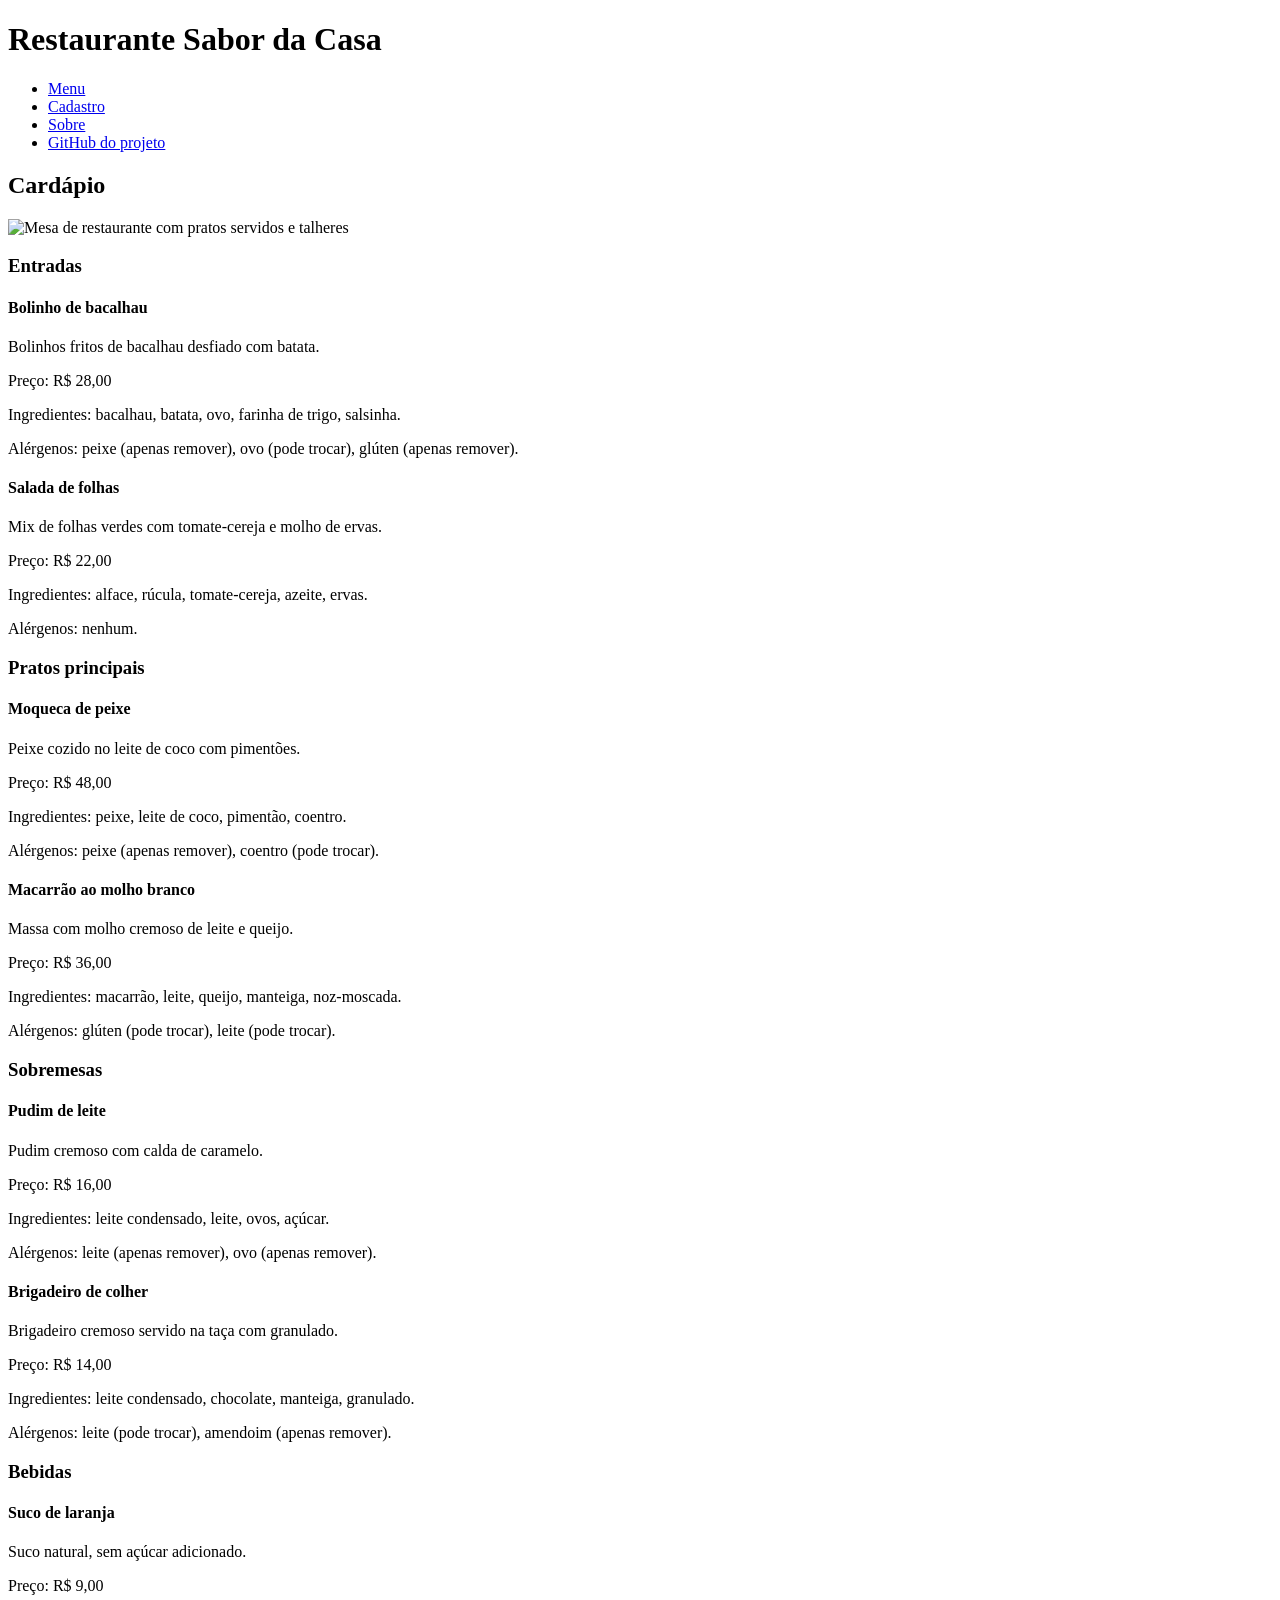
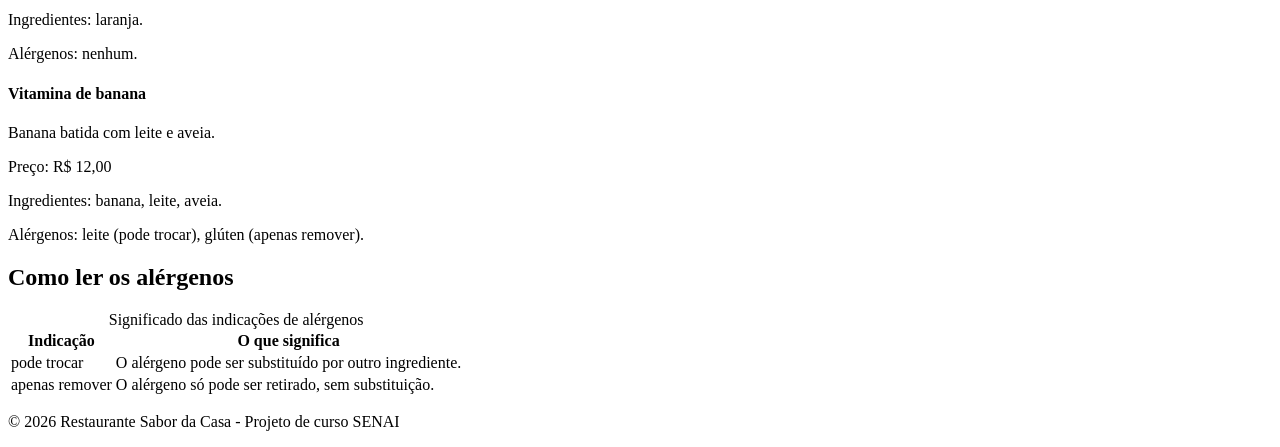
==== template/index.html @ 12660d06 "Estruturação do index" ====
<!DOCTYPE html>
<!-- lang="pt-BR": avisa ao navegador e aos leitores de tela que a página é em português do Brasil -->
<html lang="pt-BR">
<head>
  <!-- charset UTF-8: faz acentos e "ç" aparecerem corretamente -->
  <meta charset="UTF-8">
  <!-- viewport: prepara a página para o celular (o CSS virá depois) -->
  <meta name="viewport" content="width=device-width, initial-scale=1.0">
  <title>Menu - Restaurante Sabor da Casa</title>
</head>
<body>

  <!-- CABEÇALHO: título principal (h1 único) + navegação -->
  <header>
    <h1>Restaurante Sabor da Casa</h1>

    <!-- NAVEGAÇÃO: igual nas 3 páginas -->
    <nav>
      <ul>
        <!-- aria-current="page" marca a página onde o usuário está -->
        <li><a href="index.html" aria-current="page">Menu</a></li>
        <li><a href="cadastro.html">Cadastro</a></li>
        <li><a href="sobre.html">Sobre</a></li>
        <!-- Link externo: abre em nova aba, com proteção (rel) -->
        <li>
          <a href="https://github.com/USUARIO/REPOSITORIO" target="_blank" rel="noopener noreferrer">GitHub do projeto</a>
        </li>
      </ul>
    </nav>
  </header>

  <main>

    <!-- SECTION 1: o cardápio -->
    <section>
      <h2>Cardápio</h2>
      <img src="img/restaurante.jpg" alt="Mesa de restaurante com pratos servidos e talheres">

      <!-- ENTRADAS -->
      <h3>Entradas</h3>

      <article>
        <h4>Bolinho de bacalhau</h4>
        <p>Bolinhos fritos de bacalhau desfiado com batata.</p>
        <p>Preço: R$ 28,00</p>
        <p>Ingredientes: bacalhau, batata, ovo, farinha de trigo, salsinha.</p>
        <p>Alérgenos: peixe (apenas remover), ovo (pode trocar), glúten (apenas remover).</p>
      </article>

      <article>
        <h4>Salada de folhas</h4>
        <p>Mix de folhas verdes com tomate-cereja e molho de ervas.</p>
        <p>Preço: R$ 22,00</p>
        <p>Ingredientes: alface, rúcula, tomate-cereja, azeite, ervas.</p>
        <p>Alérgenos: nenhum.</p>
      </article>

      <!-- PRATOS PRINCIPAIS -->
      <h3>Pratos principais</h3>

      <article>
        <h4>Moqueca de peixe</h4>
        <p>Peixe cozido no leite de coco com pimentões.</p>
        <p>Preço: R$ 48,00</p>
        <p>Ingredientes: peixe, leite de coco, pimentão, coentro.</p>
        <p>Alérgenos: peixe (apenas remover), coentro (pode trocar).</p>
      </article>

      <article>
        <h4>Macarrão ao molho branco</h4>
        <p>Massa com molho cremoso de leite e queijo.</p>
        <p>Preço: R$ 36,00</p>
        <p>Ingredientes: macarrão, leite, queijo, manteiga, noz-moscada.</p>
        <p>Alérgenos: glúten (pode trocar), leite (pode trocar).</p>
      </article>

      <!-- SOBREMESAS -->
      <h3>Sobremesas</h3>

      <article>
        <h4>Pudim de leite</h4>
        <p>Pudim cremoso com calda de caramelo.</p>
        <p>Preço: R$ 16,00</p>
        <p>Ingredientes: leite condensado, leite, ovos, açúcar.</p>
        <p>Alérgenos: leite (apenas remover), ovo (apenas remover).</p>
      </article>

      <article>
        <h4>Brigadeiro de colher</h4>
        <p>Brigadeiro cremoso servido na taça com granulado.</p>
        <p>Preço: R$ 14,00</p>
        <p>Ingredientes: leite condensado, chocolate, manteiga, granulado.</p>
        <p>Alérgenos: leite (pode trocar), amendoim (apenas remover).</p>
      </article>

      <!-- BEBIDAS -->
      <h3>Bebidas</h3>

      <article>
        <h4>Suco de laranja</h4>
        <p>Suco natural, sem açúcar adicionado.</p>
        <p>Preço: R$ 9,00</p>
        <p>Ingredientes: laranja.</p>
        <p>Alérgenos: nenhum.</p>
      </article>

      <article>
        <h4>Vitamina de banana</h4>
        <p>Banana batida com leite e aveia.</p>
        <p>Preço: R$ 12,00</p>
        <p>Ingredientes: banana, leite, aveia.</p>
        <p>Alérgenos: leite (pode trocar), glúten (apenas remover).</p>
      </article>
    </section>

    <!-- SECTION 2: legenda, para entender as indicações de alérgenos -->
    <section>
      <h2>Como ler os alérgenos</h2>
      <table>
        <caption>Significado das indicações de alérgenos</caption>
        <thead>
          <tr>
            <th scope="col">Indicação</th>
            <th scope="col">O que significa</th>
          </tr>
        </thead>
        <tbody>
          <tr>
            <td>pode trocar</td>
            <td>O alérgeno pode ser substituído por outro ingrediente.</td>
          </tr>
          <tr>
            <td>apenas remover</td>
            <td>O alérgeno só pode ser retirado, sem substituição.</td>
          </tr>
        </tbody>
      </table>
    </section>

  </main>

  <!-- RODAPÉ -->
  <footer>
    <p>&copy; 2026 Restaurante Sabor da Casa - Projeto de curso SENAI</p>
  </footer>

</body>
</html>
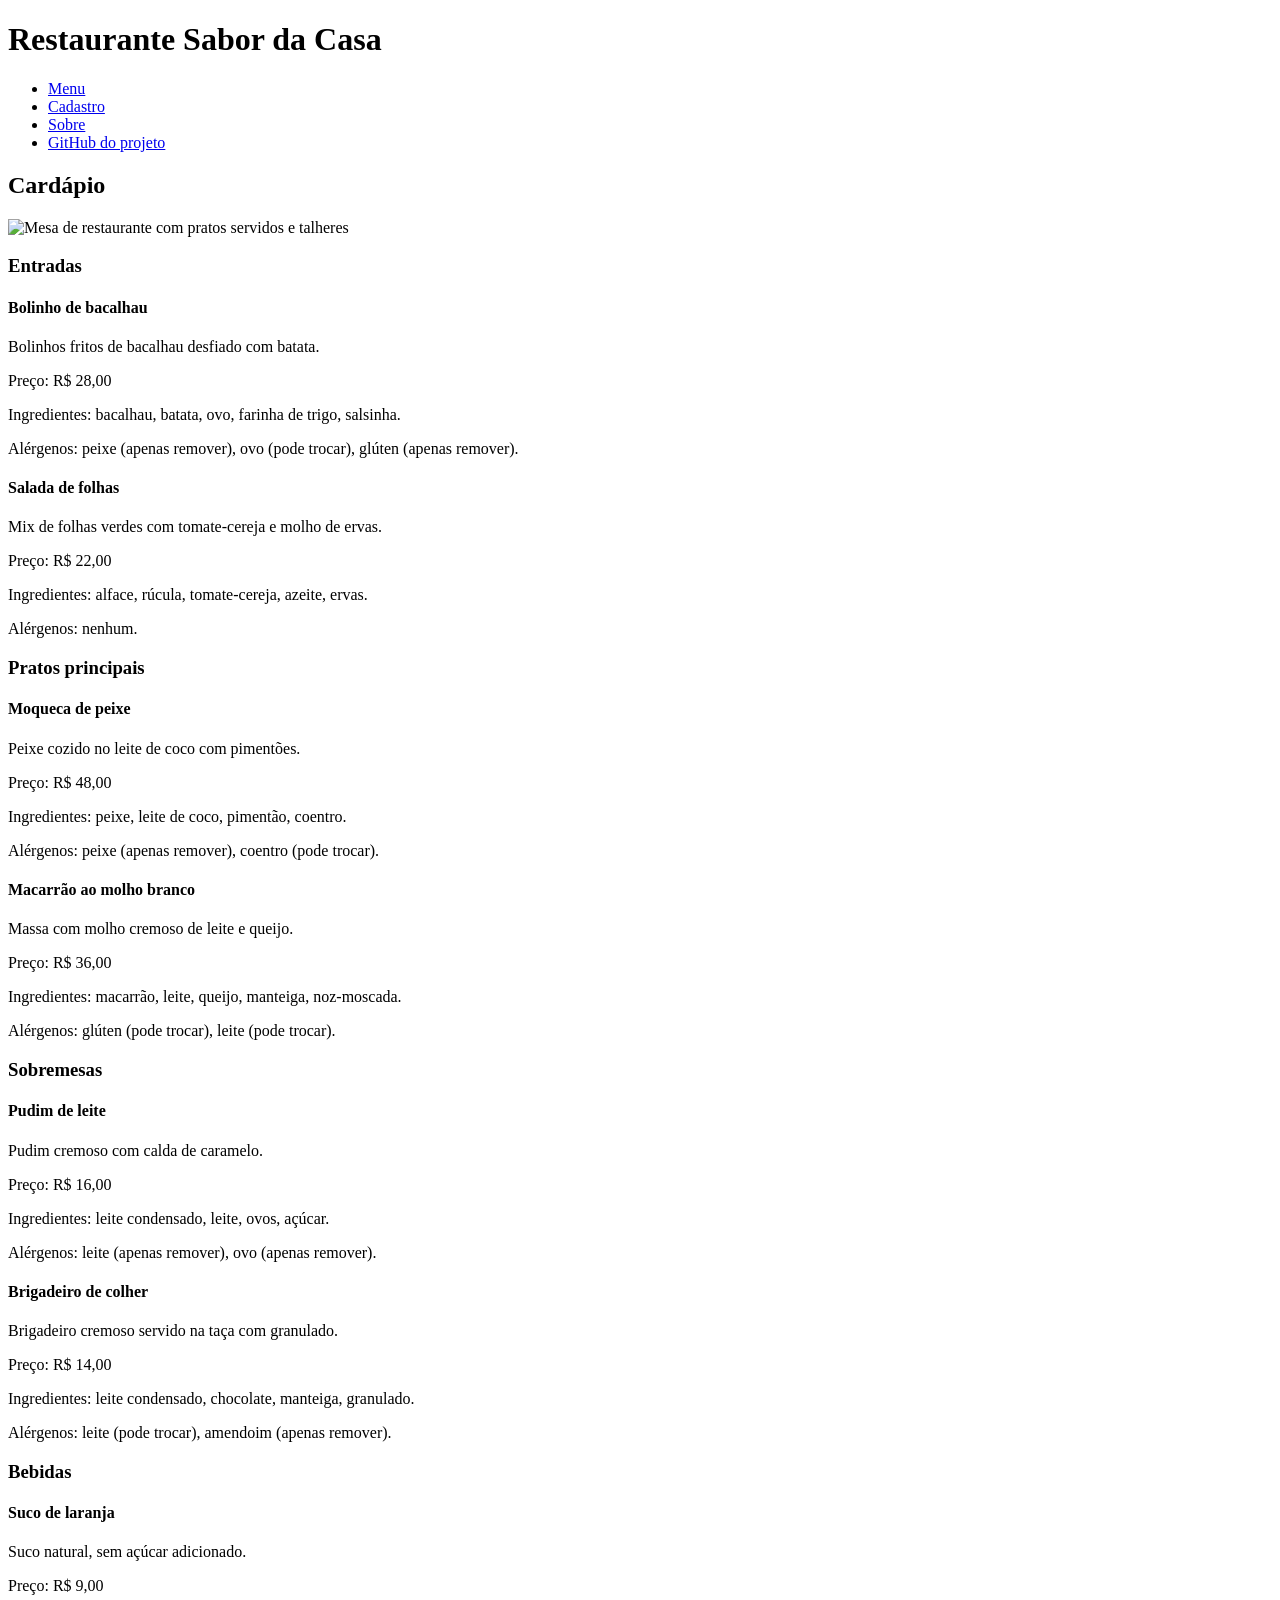
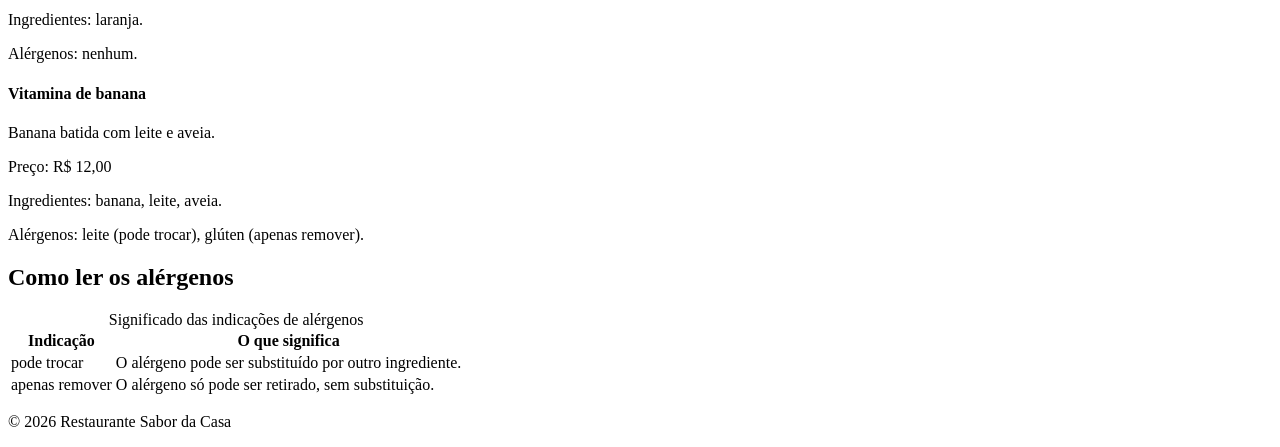
==== commit acffee3e: "ajuste no footer do index" ====
--- a/template/index.html
+++ b/template/index.html
@@ -141,7 +141,7 @@
 
   <!-- RODAPÉ -->
   <footer>
-    <p>&copy; 2026 Restaurante Sabor da Casa - Projeto de curso SENAI</p>
+    <p>&copy; 2026 Restaurante Sabor da Casa</p>
   </footer>
 
 </body>
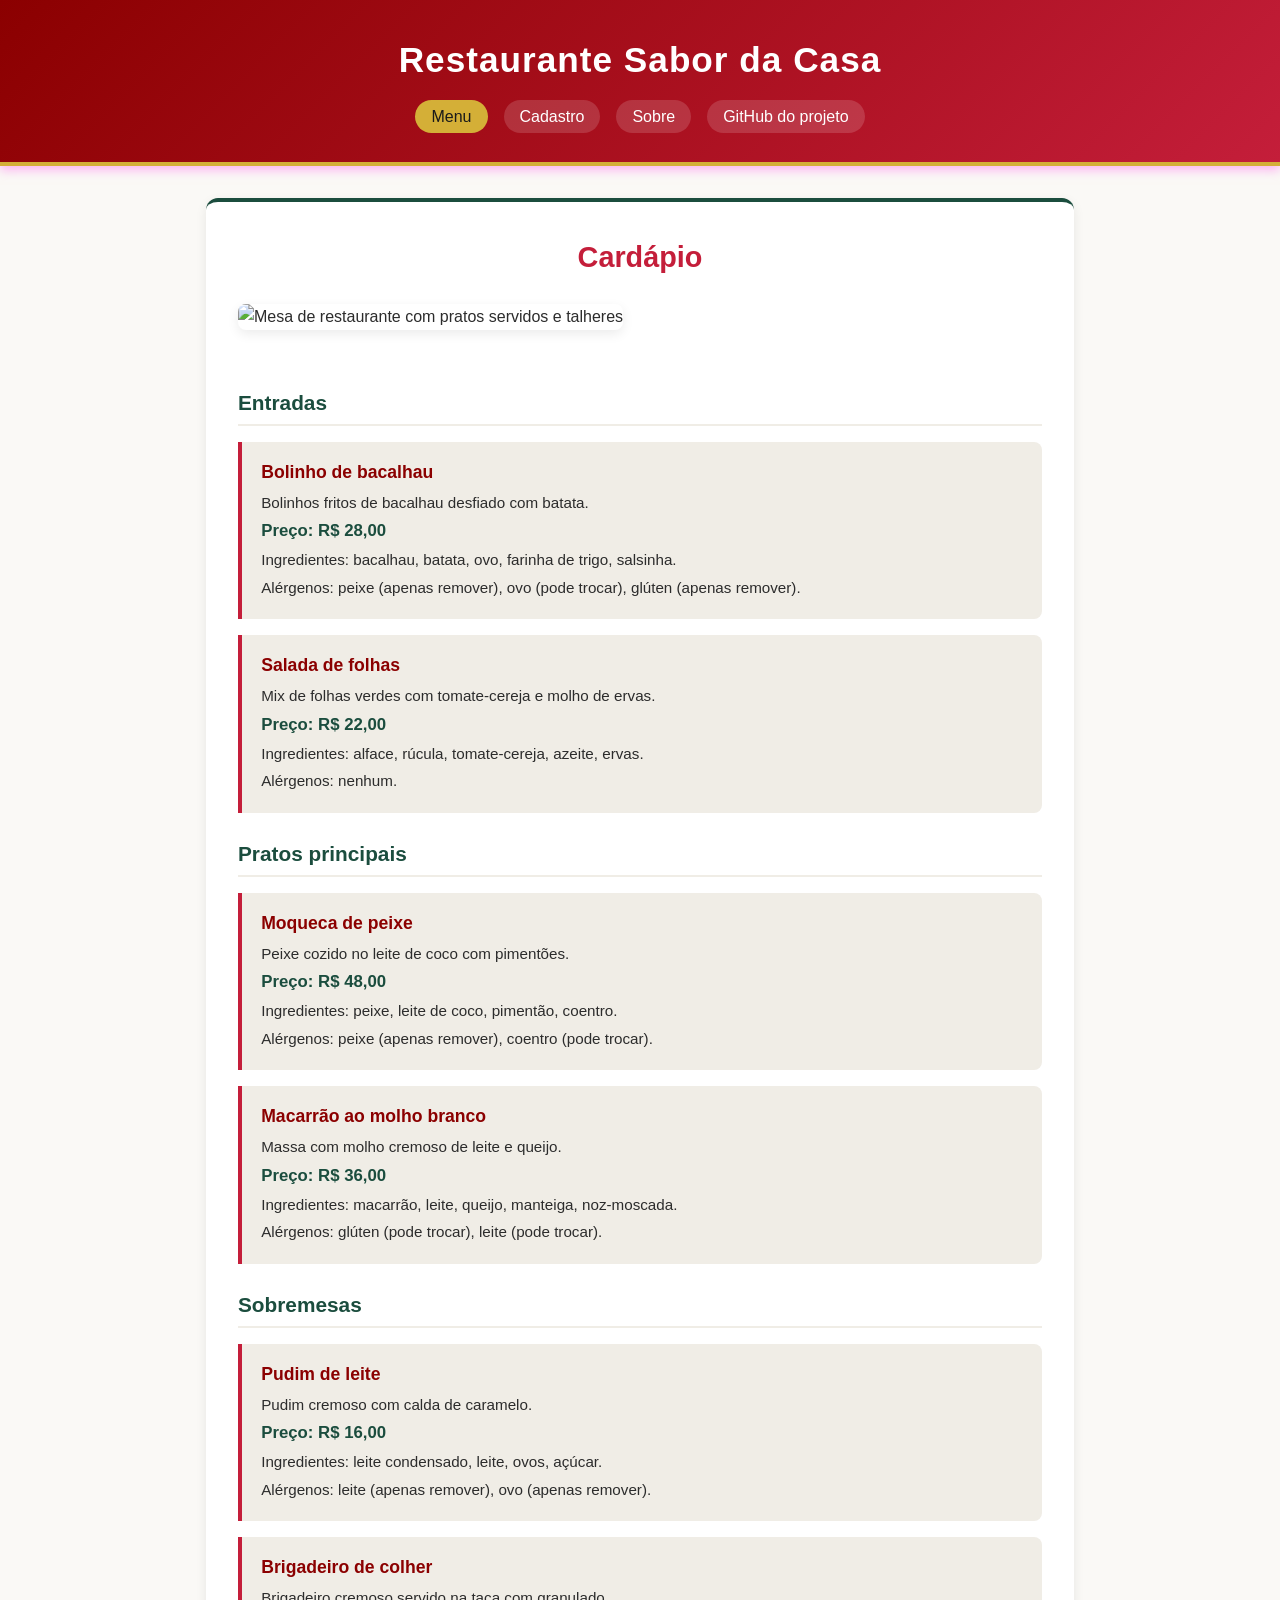
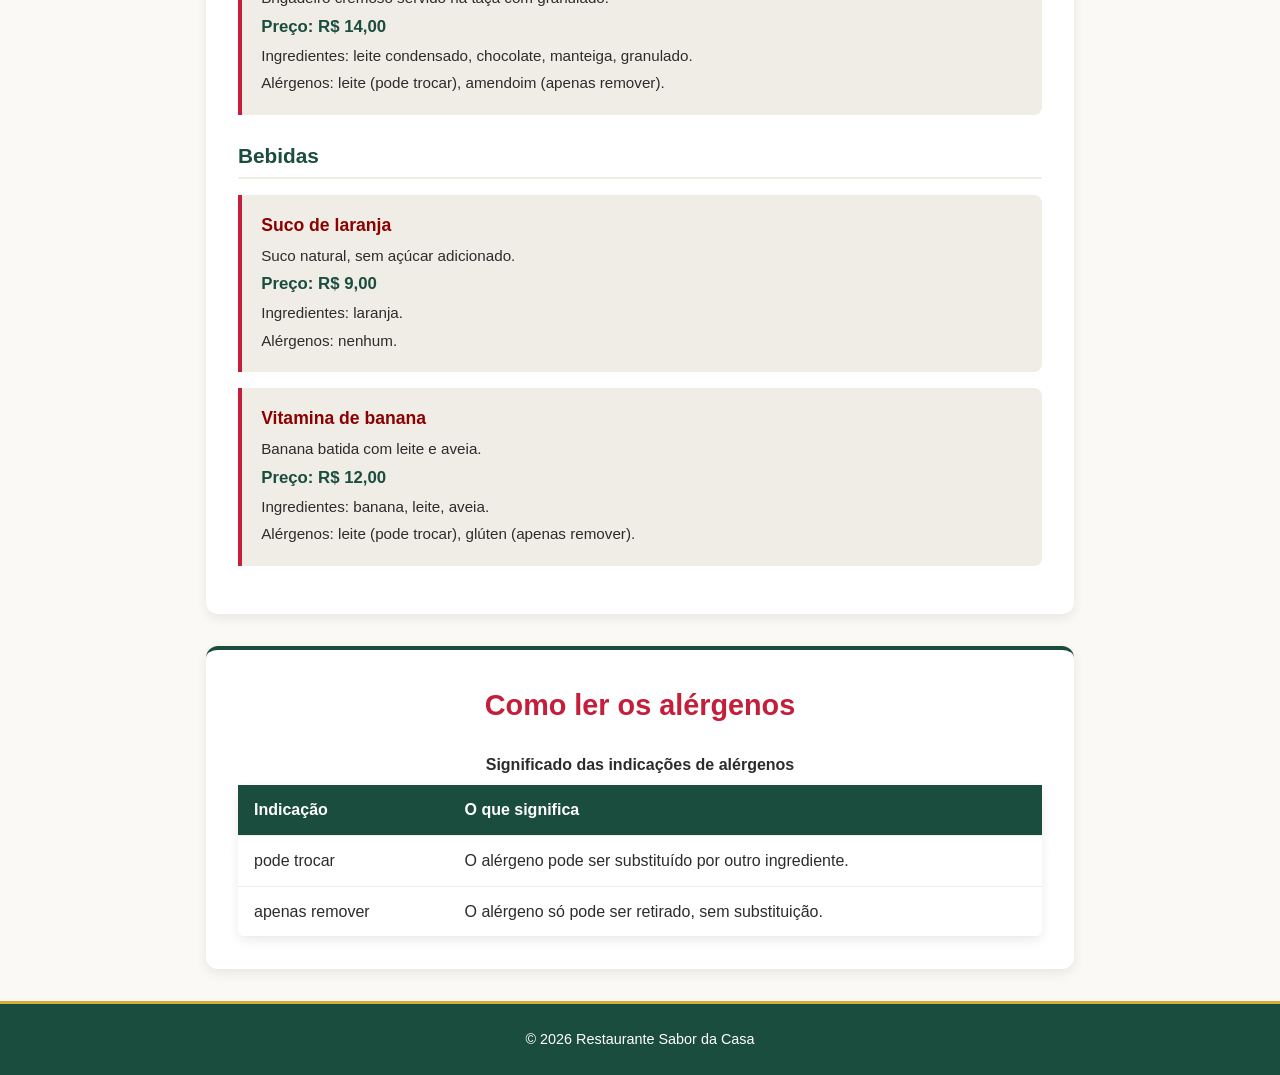
==== commit 7238b53a: "Estilização do Index" ====
--- a/template/index.html
+++ b/template/index.html
@@ -7,6 +7,7 @@
   <!-- viewport: prepara a página para o celular (o CSS virá depois) -->
   <meta name="viewport" content="width=device-width, initial-scale=1.0">
   <title>Menu - Restaurante Sabor da Casa</title>
+  <link rel="stylesheet" href="css/indexStyle.css">
 </head>
 <body>
 
@@ -34,7 +35,7 @@
     <!-- SECTION 1: o cardápio -->
     <section>
       <h2>Cardápio</h2>
-      <img src="img/restaurante.jpg" alt="Mesa de restaurante com pratos servidos e talheres">
+      <img src="https://tse2.mm.bing.net/th/id/OIP.XryNT2cHGrBVP26JH4kzcwHaGG?r=0&rs=1&pid=ImgDetMain&o=7&rm=3" alt="Mesa de restaurante com pratos servidos e talheres">
 
       <!-- ENTRADAS -->
       <h3>Entradas</h3>
--- a/template/css/indexStyle.css
+++ b/template/css/indexStyle.css
@@ -0,0 +1,194 @@
+/* ==========================================
+   VARIÁVEIS E CONFIGURAÇÕES GLOBAIS
+   ========================================== */
+:root {
+  --vermelho-natal: #8b0000;      /* Vermelho escuro/vinho elegante */
+  --vermelho-vivo: #c41e3a;       /* Vermelho Natal clássico */
+  --verde-pinheiro: #1b4d3e;      /* Verde suave de pinheiro */
+  --dourado: #d4af37;             /* Dourado para detalhes */
+  --branco-neve: #faf9f6;         /* Fundo levemente off-white */
+  --cinza-escuro: #2c2c2c;        /* Texto principal */
+  --cinza-claro: #f0ede6;         /* Fundo de cards */
+  --sombra-suave: 0 4px 12px rgba(0, 0, 0, 0.08);
+  --transicao: all 0.3s ease;
+}
+
+* {
+  margin: 0;
+  padding: 0;
+  box-sizing: border-box;
+}
+
+body {
+  font-family: 'Segoe UI', Tahoma, Geneva, Verdana, sans-serif;
+  background-color: var(--branco-neve);
+  color: var(--cinza-escuro);
+  line-height: 1.6;
+}
+
+/* ==========================================
+   CABEÇALHO E NAVEGAÇÃO
+   ========================================== */
+header {
+  background: linear-gradient(135deg, var(--vermelho-natal), var(--vermelho-vivo));
+  color: #fff;
+  padding: 2rem 1rem;
+  text-align: center;
+  box-shadow: 0 4px 10px rgba(255, 110, 236, 0.514);
+  border-bottom: 4px solid var(--dourado);
+}
+
+header h1 {
+  font-size: 2.2rem;
+  margin-bottom: 1rem;
+  letter-spacing: 1px;
+}
+
+nav ul {
+  list-style: none;
+  display: flex;
+  justify-content: center;
+  flex-wrap: wrap;
+  gap: 1rem;
+}
+
+nav a {
+  color: #fff;
+  text-decoration: none;
+  padding: 0.5rem 1rem;
+  border-radius: 20px;
+  background-color: rgba(255, 255, 255, 0.15);
+  transition: var(--transicao);
+  font-weight: 500;
+}
+
+nav a:hover,
+nav a[aria-current="page"] {
+  background-color: var(--dourado);
+  color: #1a1a1a;
+  transform: translateY(-2px);
+}
+
+/* ==========================================
+   ESTRUTURA PRINCIPAL (<main>)
+   ========================================== */
+main {
+  max-width: 900px;
+  margin: 2rem auto;
+  padding: 0 1rem;
+}
+
+section {
+  background: #fff;
+  border-radius: 12px;
+  padding: 2rem;
+  margin-bottom: 2rem;
+  box-shadow: var(--sombra-suave);
+  border-top: 4px solid var(--verde-pinheiro);
+}
+
+h2 {
+  color: var(--vermelho-vivo);
+  font-size: 1.8rem;
+  margin-bottom: 1.5rem;
+  text-align: center;
+}
+
+/* Imagem principal do cardápio */
+section > img {
+  width: 100%;
+  max-height: 350px;
+  object-fit: cover;
+  border-radius: 8px;
+  margin-bottom: 2rem;
+  box-shadow: var(--sombra-suave);
+}
+
+h3 {
+  color: var(--verde-pinheiro);
+  font-size: 1.3rem;
+  margin: 1.5rem 0 1rem 0;
+  border-bottom: 2px solid var(--cinza-claro);
+  padding-bottom: 0.3rem;
+}
+
+/* ==========================================
+   ITENS DO CARDÁPIO (<article>)
+   ========================================== */
+article {
+  background-color: var(--cinza-claro);
+  border-left: 4px solid var(--vermelho-vivo);
+  padding: 1rem 1.2rem;
+  margin-bottom: 1rem;
+  border-radius: 0 8px 8px 0;
+  transition: var(--transicao);
+}
+
+article:hover {
+  transform: translateX(4px);
+  background-color: #eae5dc;
+}
+
+article h4 {
+  color: var(--vermelho-natal);
+  font-size: 1.1rem;
+  margin-bottom: 0.3rem;
+}
+
+article p {
+  font-size: 0.95rem;
+  margin-bottom: 0.2rem;
+}
+
+/* Destacando o preço */
+article p:nth-of-type(2) {
+  font-weight: bold;
+  color: var(--verde-pinheiro);
+  font-size: 1.05rem;
+}
+
+/* ==========================================
+   TABELA DE ALÉRGENOS
+   ========================================== */
+table {
+  width: 100%;
+  border-collapse: collapse;
+  margin-top: 1rem;
+  background: #fff;
+  border-radius: 8px;
+  overflow: hidden;
+  box-shadow: var(--sombra-suave);
+}
+
+caption {
+  font-weight: bold;
+  margin-bottom: 0.5rem;
+  color: var(--cinza-escuro);
+}
+
+th, td {
+  padding: 0.75rem 1rem;
+  text-align: left;
+  border-bottom: 1px solid var(--cinza-claro);
+}
+
+th {
+  background-color: var(--verde-pinheiro);
+  color: #fff;
+}
+
+tr:hover {
+  background-color: var(--cinza-claro);
+}
+
+/* ==========================================
+   RODAPÉ
+   ========================================== */
+footer {
+  text-align: center;
+  padding: 1.5rem;
+  background-color: var(--verde-pinheiro);
+  color: #fff;
+  font-size: 0.9rem;
+  border-top: 3px solid var(--dourado);
+}
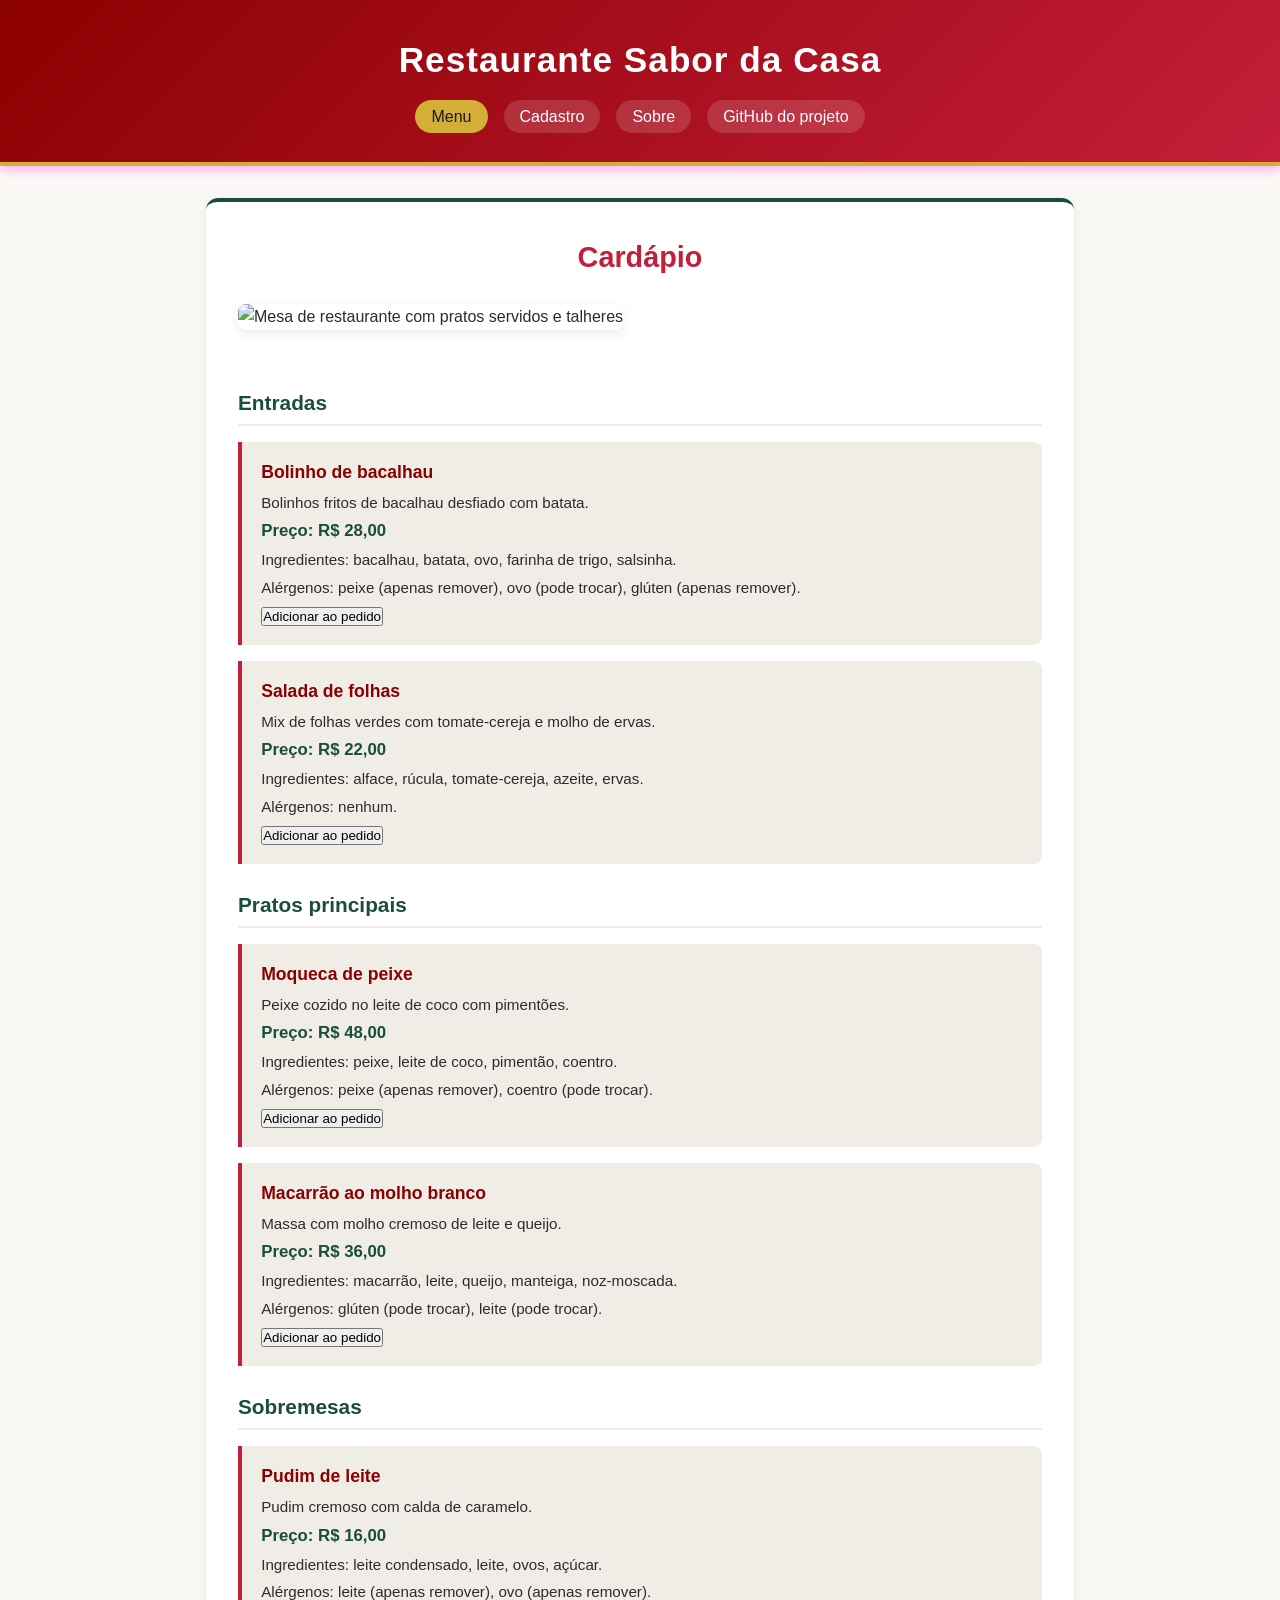
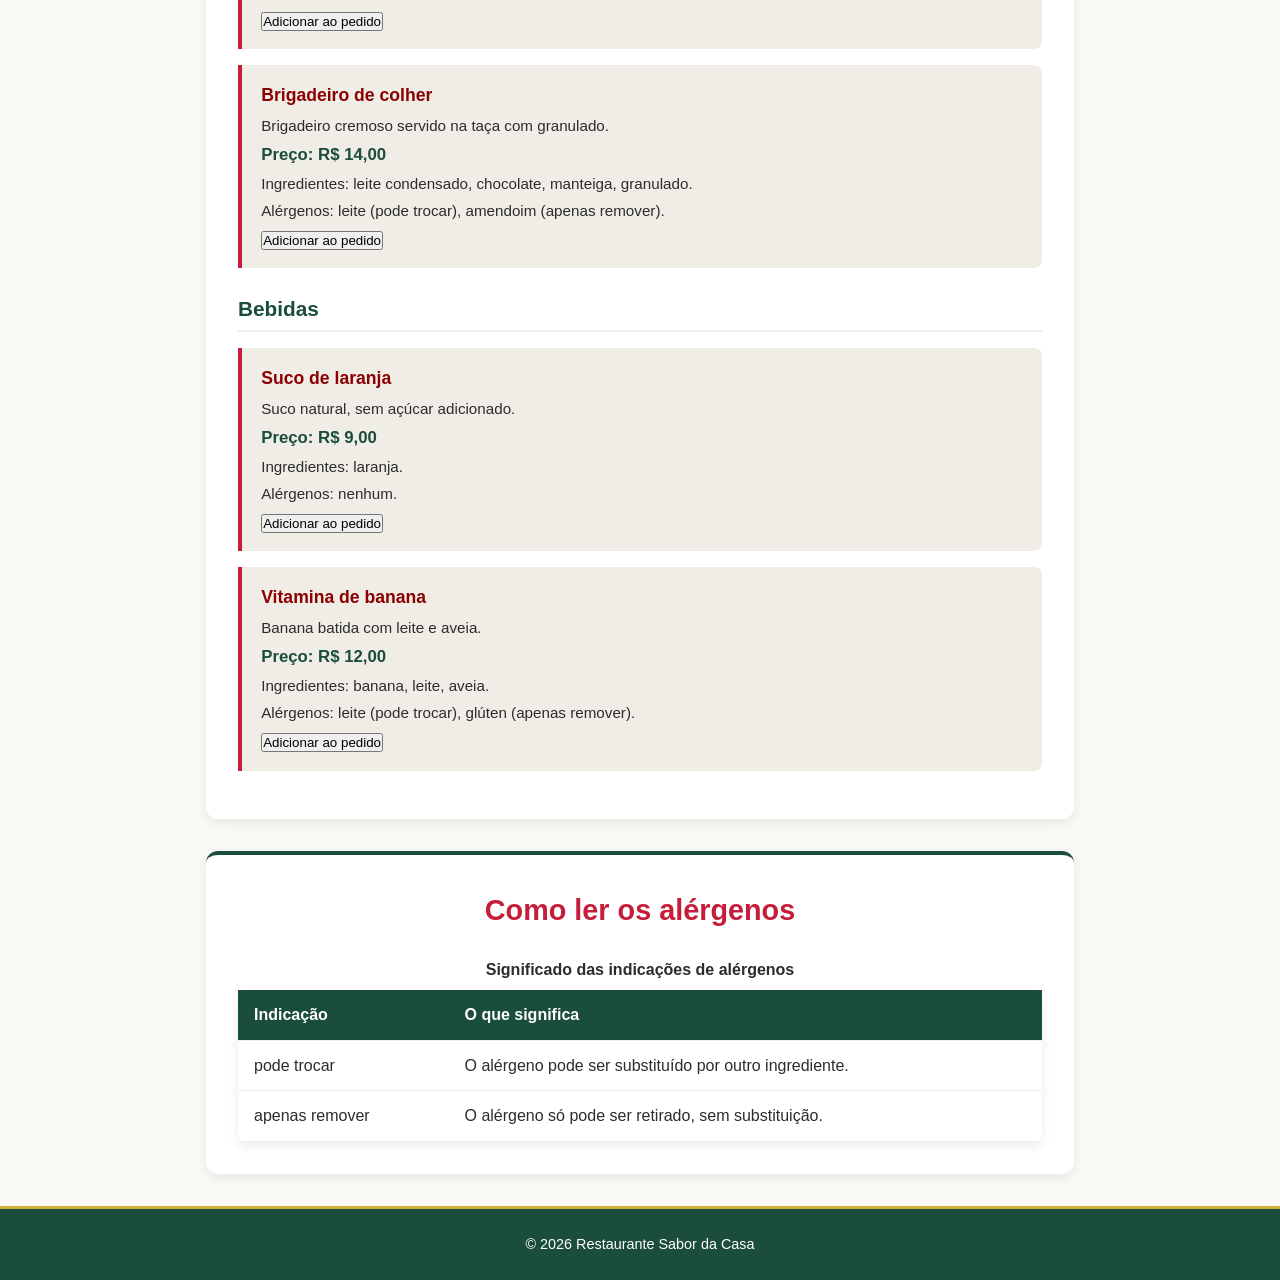
==== commit 0a691e11: "fazendo js" ====
--- a/template/index.html
+++ b/template/index.html
@@ -46,6 +46,7 @@
         <p>Preço: R$ 28,00</p>
         <p>Ingredientes: bacalhau, batata, ovo, farinha de trigo, salsinha.</p>
         <p>Alérgenos: peixe (apenas remover), ovo (pode trocar), glúten (apenas remover).</p>
+        <button>Adicionar ao pedido</button>
       </article>
 
       <article>
@@ -54,6 +55,7 @@
         <p>Preço: R$ 22,00</p>
         <p>Ingredientes: alface, rúcula, tomate-cereja, azeite, ervas.</p>
         <p>Alérgenos: nenhum.</p>
+        <button>Adicionar ao pedido</button>
       </article>
 
       <!-- PRATOS PRINCIPAIS -->
@@ -65,6 +67,7 @@
         <p>Preço: R$ 48,00</p>
         <p>Ingredientes: peixe, leite de coco, pimentão, coentro.</p>
         <p>Alérgenos: peixe (apenas remover), coentro (pode trocar).</p>
+        <button>Adicionar ao pedido</button>
       </article>
 
       <article>
@@ -73,6 +76,7 @@
         <p>Preço: R$ 36,00</p>
         <p>Ingredientes: macarrão, leite, queijo, manteiga, noz-moscada.</p>
         <p>Alérgenos: glúten (pode trocar), leite (pode trocar).</p>
+        <button>Adicionar ao pedido</button>
       </article>
 
       <!-- SOBREMESAS -->
@@ -84,6 +88,7 @@
         <p>Preço: R$ 16,00</p>
         <p>Ingredientes: leite condensado, leite, ovos, açúcar.</p>
         <p>Alérgenos: leite (apenas remover), ovo (apenas remover).</p>
+        <button>Adicionar ao pedido</button>
       </article>
 
       <article>
@@ -92,6 +97,7 @@
         <p>Preço: R$ 14,00</p>
         <p>Ingredientes: leite condensado, chocolate, manteiga, granulado.</p>
         <p>Alérgenos: leite (pode trocar), amendoim (apenas remover).</p>
+        <button>Adicionar ao pedido</button>
       </article>
 
       <!-- BEBIDAS -->
@@ -103,14 +109,16 @@
         <p>Preço: R$ 9,00</p>
         <p>Ingredientes: laranja.</p>
         <p>Alérgenos: nenhum.</p>
+        <button>Adicionar ao pedido</button>
       </article>
 
       <article>
-        <h4>Vitamina de banana</h4>
+        <h4 id="prod">Vitamina de banana</h4>
         <p>Banana batida com leite e aveia.</p>
-        <p>Preço: R$ 12,00</p>
+        <p class="preco">Preço: R$ 12,00</p>
         <p>Ingredientes: banana, leite, aveia.</p>
         <p>Alérgenos: leite (pode trocar), glúten (apenas remover).</p>
+        <button data-id="prod">Adicionar ao pedido</button>
       </article>
     </section>
 
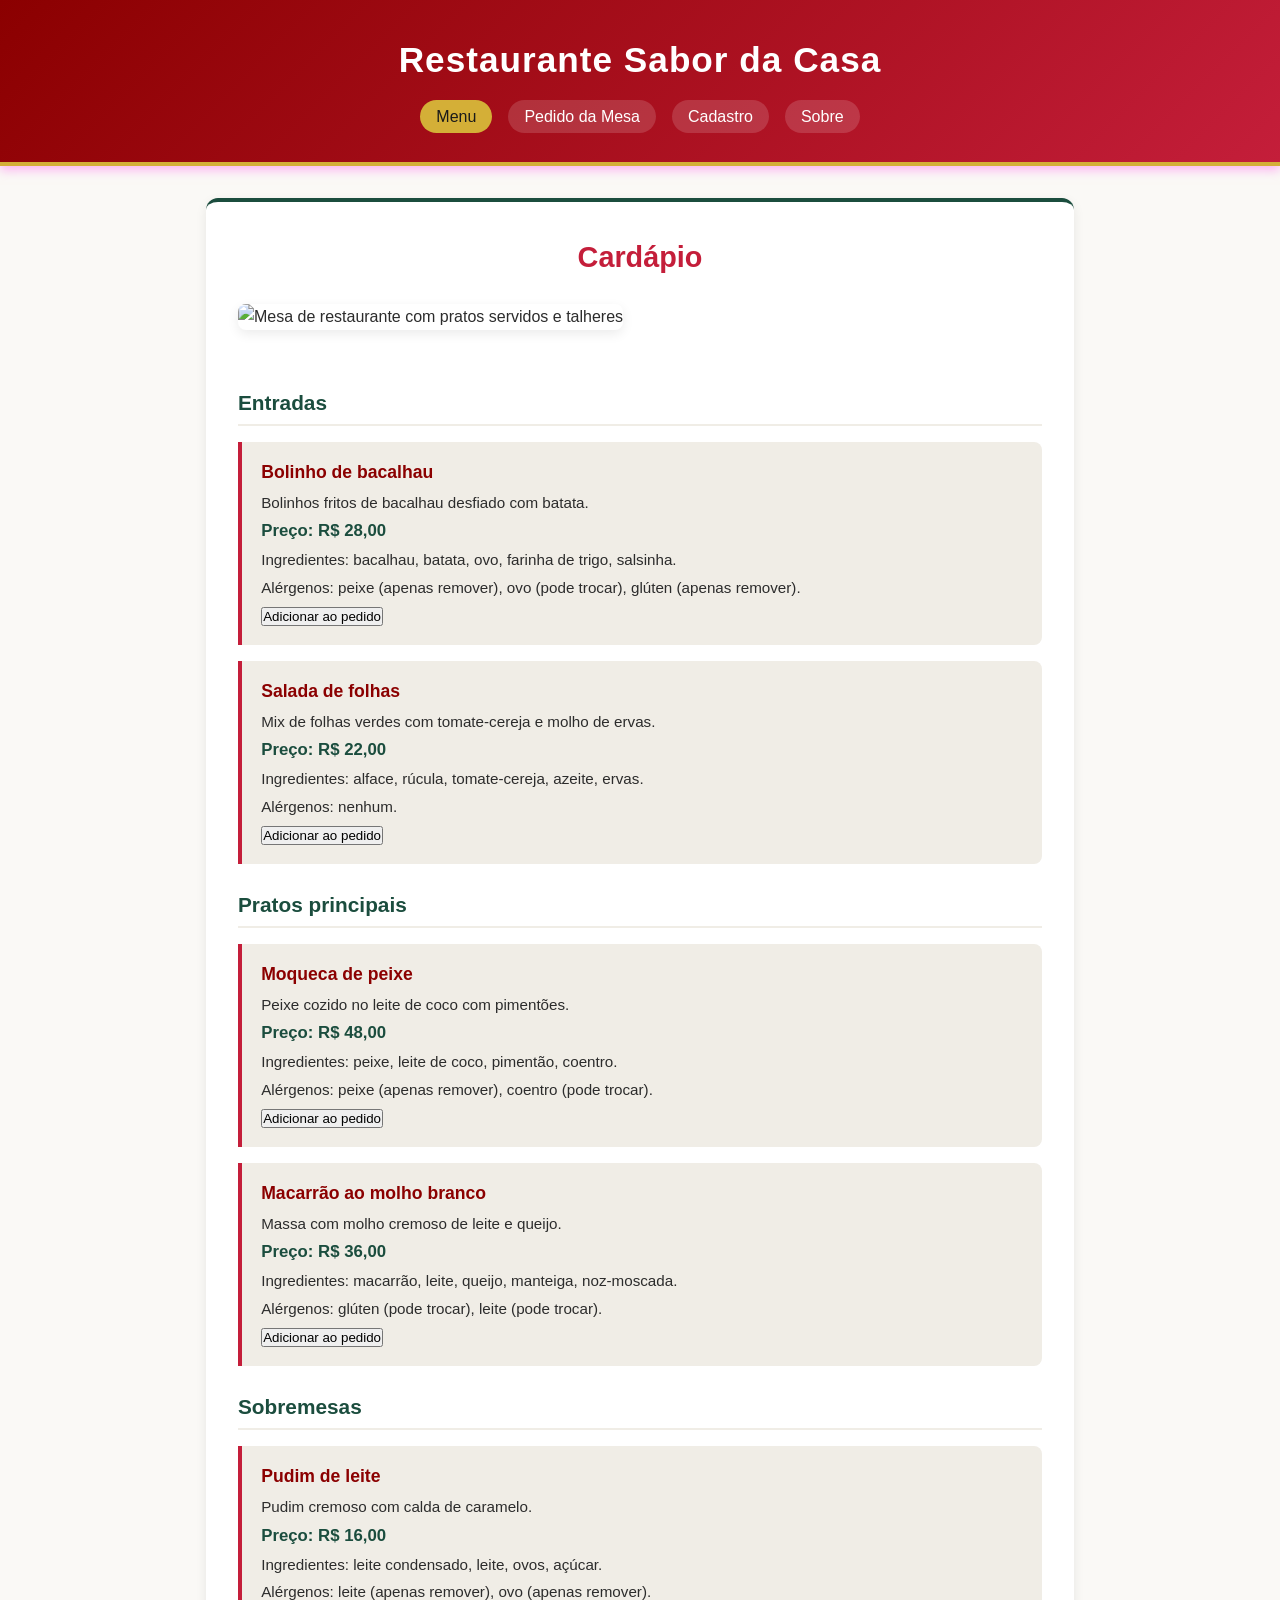
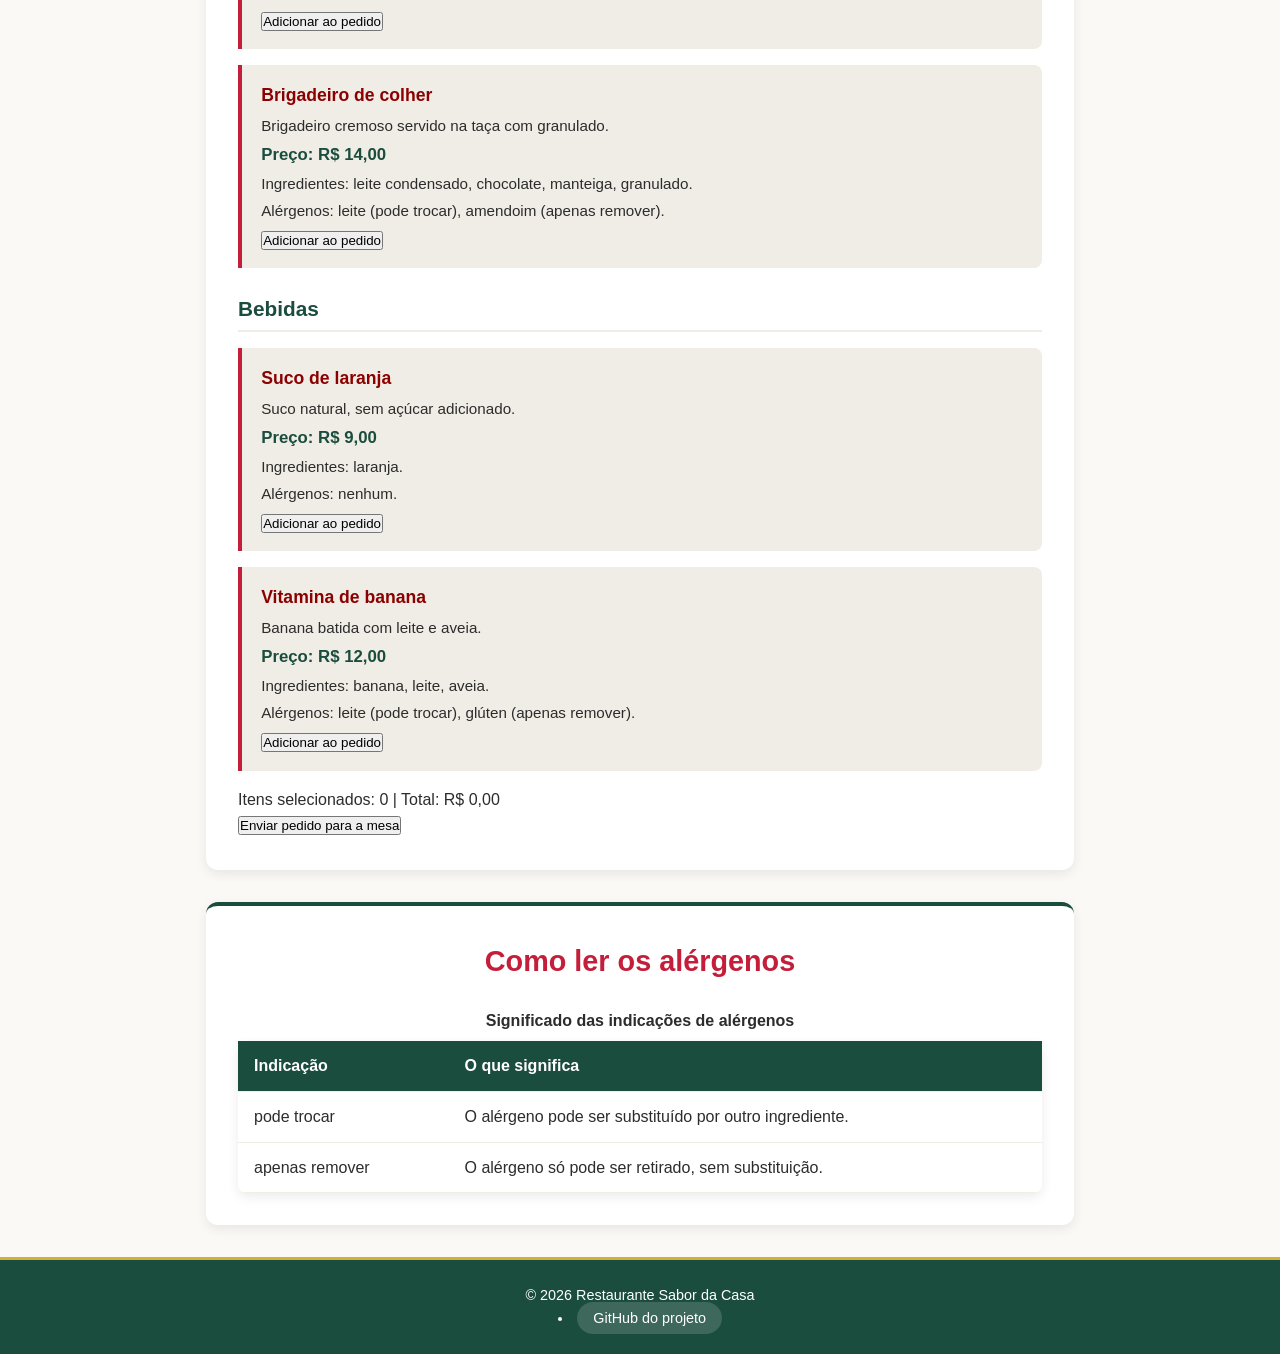
==== commit e35d7f7c: "adequasão para os desafios de adiles" ====
--- a/template/index.html
+++ b/template/index.html
@@ -20,12 +20,11 @@
       <ul>
         <!-- aria-current="page" marca a página onde o usuário está -->
         <li><a href="index.html" aria-current="page">Menu</a></li>
+        <li><a href="pedido_mesa.html">Pedido da Mesa</a></li>
         <li><a href="cadastro.html">Cadastro</a></li>
         <li><a href="sobre.html">Sobre</a></li>
         <!-- Link externo: abre em nova aba, com proteção (rel) -->
-        <li>
-          <a href="https://github.com/USUARIO/REPOSITORIO" target="_blank" rel="noopener noreferrer">GitHub do projeto</a>
-        </li>
+       
       </ul>
     </nav>
   </header>
@@ -46,7 +45,7 @@
         <p>Preço: R$ 28,00</p>
         <p>Ingredientes: bacalhau, batata, ovo, farinha de trigo, salsinha.</p>
         <p>Alérgenos: peixe (apenas remover), ovo (pode trocar), glúten (apenas remover).</p>
-        <button>Adicionar ao pedido</button>
+        <button type="button">Adicionar ao pedido</button>
       </article>
 
       <article>
@@ -55,7 +54,7 @@
         <p>Preço: R$ 22,00</p>
         <p>Ingredientes: alface, rúcula, tomate-cereja, azeite, ervas.</p>
         <p>Alérgenos: nenhum.</p>
-        <button>Adicionar ao pedido</button>
+        <button type="button">Adicionar ao pedido</button>
       </article>
 
       <!-- PRATOS PRINCIPAIS -->
@@ -67,7 +66,7 @@
         <p>Preço: R$ 48,00</p>
         <p>Ingredientes: peixe, leite de coco, pimentão, coentro.</p>
         <p>Alérgenos: peixe (apenas remover), coentro (pode trocar).</p>
-        <button>Adicionar ao pedido</button>
+        <button type="button">Adicionar ao pedido</button>
       </article>
 
       <article>
@@ -76,7 +75,7 @@
         <p>Preço: R$ 36,00</p>
         <p>Ingredientes: macarrão, leite, queijo, manteiga, noz-moscada.</p>
         <p>Alérgenos: glúten (pode trocar), leite (pode trocar).</p>
-        <button>Adicionar ao pedido</button>
+        <button type="button">Adicionar ao pedido</button>
       </article>
 
       <!-- SOBREMESAS -->
@@ -88,7 +87,7 @@
         <p>Preço: R$ 16,00</p>
         <p>Ingredientes: leite condensado, leite, ovos, açúcar.</p>
         <p>Alérgenos: leite (apenas remover), ovo (apenas remover).</p>
-        <button>Adicionar ao pedido</button>
+        <button type="button">Adicionar ao pedido</button>
       </article>
 
       <article>
@@ -97,7 +96,7 @@
         <p>Preço: R$ 14,00</p>
         <p>Ingredientes: leite condensado, chocolate, manteiga, granulado.</p>
         <p>Alérgenos: leite (pode trocar), amendoim (apenas remover).</p>
-        <button>Adicionar ao pedido</button>
+        <button type="button">Adicionar ao pedido</button>
       </article>
 
       <!-- BEBIDAS -->
@@ -109,17 +108,26 @@
         <p>Preço: R$ 9,00</p>
         <p>Ingredientes: laranja.</p>
         <p>Alérgenos: nenhum.</p>
-        <button>Adicionar ao pedido</button>
-      </article>
-
-      <article>
-        <h4 id="prod">Vitamina de banana</h4>
-        <p>Banana batida com leite e aveia.</p>
-        <p class="preco">Preço: R$ 12,00</p>
-        <p>Ingredientes: banana, leite, aveia.</p>
-        <p>Alérgenos: leite (pode trocar), glúten (apenas remover).</p>
-        <button data-id="prod">Adicionar ao pedido</button>
-      </article>
+        <button type="button">Adicionar ao pedido</button>
+      </article>
+
+      <div class="resumo">
+        <article>
+          <h4>Vitamina de banana</h4>
+          <p>Banana batida com leite e aveia.</p>
+          <p>Preço: <strong id="quant">R$ 12,00</strong></p>
+          <p>Ingredientes: banana, leite, aveia.</p>
+          <p>Alérgenos: leite (pode trocar), glúten (apenas remover).</p>
+          <button type="button">Adicionar ao pedido</button>
+        </article>
+      </div>
+
+      <!-- NOVO: Resumo rápido e botão para enviar os pedidos para produto_mesa.html -->
+      <div class="acoes-pedido">
+        <p id="status-pedido">Itens selecionados: 0 | Total: R$ 0,00</p>
+        <button type="button" id="btn-enviar-mesa">Enviar pedido para a mesa</button>
+      </div>
+
     </section>
 
     <!-- SECTION 2: legenda, para entender as indicações de alérgenos -->
@@ -151,7 +159,76 @@
   <!-- RODAPÉ -->
   <footer>
     <p>&copy; 2026 Restaurante Sabor da Casa</p>
+    <li>
+      <a href="https://github.com/USUARIO/REPOSITORIO" target="_blank" rel="noopener noreferrer">GitHub do projeto</a>
+    </li>
   </footer>
+
+  <!-- SCRIPT PARA GERENCIAR O PEDIDO E ENVIAR PARA produto_mesa.html -->
+  <script>
+    // Recupera pedidos já salvos anteriormente ou inicia uma lista vazia
+    let pedidos = JSON.parse(localStorage.getItem('pedidoMesa')) || [];
+
+    const botoesAdicionar = document.querySelectorAll('article button');
+    const statusPedido = document.getElementById('status-pedido');
+    const btnEnviarMesa = document.getElementById('btn-enviar-mesa');
+
+    // Formata números para o padrão monetário brasileiro (ex: 28 -> R$ 28,00)
+    function formatarMoeda(valor) {
+      return valor.toLocaleString('pt-BR', { style: 'currency', currency: 'BRL' });
+    }
+
+    // Atualiza o texto de resumo na tela e salva no localStorage
+    function atualizarResumo() {
+      const totalItens = pedidos.reduce((soma, item) => soma + item.quantidade, 0);
+      const valorTotal = pedidos.reduce((soma, item) => soma + (item.preco * item.quantidade), 0);
+
+      statusPedido.textContent = `Itens selecionados: ${totalItens} | Total: ${formatarMoeda(valorTotal)}`;
+      localStorage.setItem('pedidoMesa', JSON.stringify(pedidos));
+    }
+
+    // Adiciona evento de clique em cada botão "Adicionar ao pedido"
+    botoesAdicionar.forEach((botao) => {
+      botao.addEventListener('click', () => {
+        const artigo = botao.closest('article');
+        const nome = artigo.querySelector('h4').textContent.trim();
+
+        // Extrai o valor numérico de "Preço: R$ XX,XX"
+        const matchPreco = artigo.textContent.match(/R\$\s*([\d.,]+)/);
+        const preco = matchPreco ? parseFloat(matchPreco[1].replace('.', '').replace(',', '.')) : 0;
+
+        // Verifica se o item já está na lista para apenas aumentar a quantidade
+        const itemExistente = pedidos.find((item) => item.nome === nome);
+        if (itemExistente) {
+          itemExistente.quantidade += 1;
+        } else {
+          pedidos.push({ nome, preco, quantidade: 1 });
+        }
+
+        atualizarResumo();
+
+        // Retorno visual rápido no botão
+        const textoOriginal = botao.textContent;
+        botao.textContent = 'Adicionado!';
+        setTimeout(() => {
+          botao.textContent = textoOriginal;
+        }, 700);
+      });
+    });
+
+    // Envia para a página produto_mesa.html ao clicar no botão
+    btnEnviarMesa.addEventListener('click', () => {
+      if (pedidos.length === 0) {
+        alert('Adicione pelo menos um item ao pedido antes de enviar para a mesa.');
+        return;
+      }
+      localStorage.setItem('pedidoMesa', JSON.stringify(pedidos));
+      window.location.href = 'produto_mesa.html';
+    });
+
+    // Atualiza o resumo assim que a página carrega
+    atualizarResumo();
+  </script>
 
 </body>
 </html>
--- a/template/css/indexStyle.css
+++ b/template/css/indexStyle.css
@@ -191,4 +191,13 @@
   color: #fff;
   font-size: 0.9rem;
   border-top: 3px solid var(--dourado);
+}
+a {
+  color: #fff;
+  text-decoration: none;
+  padding: 0.5rem 1rem;
+  border-radius: 20px;
+  background-color: rgba(255, 255, 255, 0.15);
+  transition: var(--transicao);
+  font-weight: 500;
 }
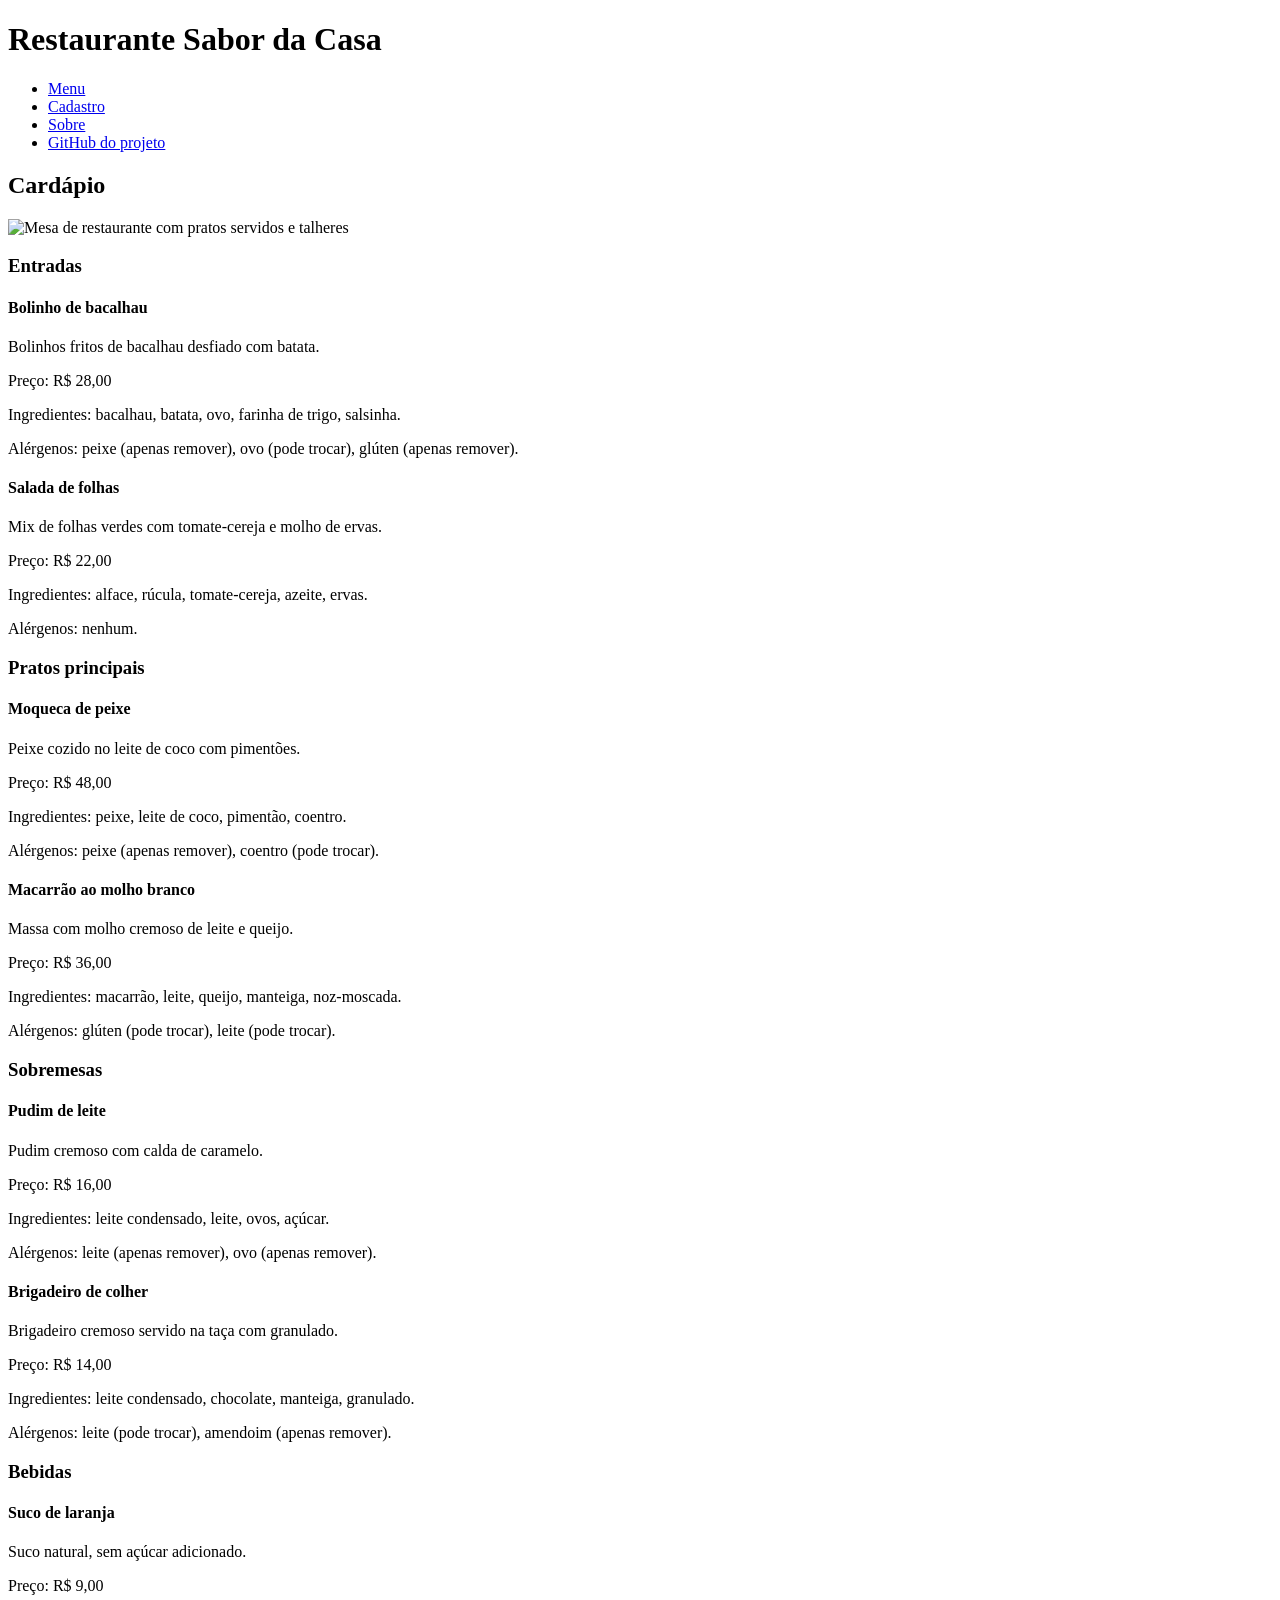
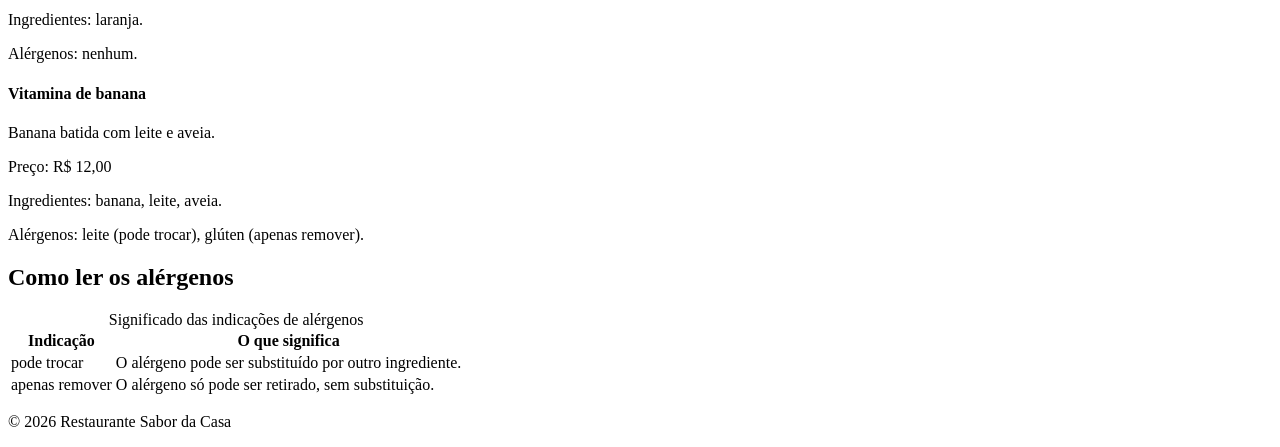
==== commit 0962fcde: "Fatoração da Estrutura" ====
--- a/template/index.html
+++ b/template/index.html
@@ -7,7 +7,6 @@
   <!-- viewport: prepara a página para o celular (o CSS virá depois) -->
   <meta name="viewport" content="width=device-width, initial-scale=1.0">
   <title>Menu - Restaurante Sabor da Casa</title>
-  <link rel="stylesheet" href="css/indexStyle.css">
 </head>
 <body>
 
@@ -20,11 +19,12 @@
       <ul>
         <!-- aria-current="page" marca a página onde o usuário está -->
         <li><a href="index.html" aria-current="page">Menu</a></li>
-        <li><a href="pedido_mesa.html">Pedido da Mesa</a></li>
         <li><a href="cadastro.html">Cadastro</a></li>
         <li><a href="sobre.html">Sobre</a></li>
         <!-- Link externo: abre em nova aba, com proteção (rel) -->
-       
+        <li>
+          <a href="https://github.com/USUARIO/REPOSITORIO" target="_blank" rel="noopener noreferrer">GitHub do projeto</a>
+        </li>
       </ul>
     </nav>
   </header>
@@ -34,7 +34,7 @@
     <!-- SECTION 1: o cardápio -->
     <section>
       <h2>Cardápio</h2>
-      <img src="https://tse2.mm.bing.net/th/id/OIP.XryNT2cHGrBVP26JH4kzcwHaGG?r=0&rs=1&pid=ImgDetMain&o=7&rm=3" alt="Mesa de restaurante com pratos servidos e talheres">
+      <img src="https://imgs.search.brave.com/HwuCGvrEOH8KrvF6YBxlcYvrhTo9wOvpcSZVt6rP_HE/rs:fit:860:0:0:0/g:ce/aHR0cHM6Ly91cy4x/MjNyZi5jb20vNDUw/d20vbWVsbmlra3Jn/L21lbG5pa2tyZzE3/MDEvbWVsbmlra3Jn/MTcwMTAwMDY3Lzcw/NTM3NDUzLW1lc2Et/c2VydmlkYS1lbS11/bS1yZXN0YXVyYW50/ZS1jb25jZW50cmUt/c2UtZW0tcGVydG8t/ZGUtdmlkcm8tZS1w/cmF0by5qcGc_dmVy/PTY" alt="Mesa de restaurante com pratos servidos e talheres">
 
       <!-- ENTRADAS -->
       <h3>Entradas</h3>
@@ -45,7 +45,6 @@
         <p>Preço: R$ 28,00</p>
         <p>Ingredientes: bacalhau, batata, ovo, farinha de trigo, salsinha.</p>
         <p>Alérgenos: peixe (apenas remover), ovo (pode trocar), glúten (apenas remover).</p>
-        <button type="button">Adicionar ao pedido</button>
       </article>
 
       <article>
@@ -54,7 +53,6 @@
         <p>Preço: R$ 22,00</p>
         <p>Ingredientes: alface, rúcula, tomate-cereja, azeite, ervas.</p>
         <p>Alérgenos: nenhum.</p>
-        <button type="button">Adicionar ao pedido</button>
       </article>
 
       <!-- PRATOS PRINCIPAIS -->
@@ -66,7 +64,6 @@
         <p>Preço: R$ 48,00</p>
         <p>Ingredientes: peixe, leite de coco, pimentão, coentro.</p>
         <p>Alérgenos: peixe (apenas remover), coentro (pode trocar).</p>
-        <button type="button">Adicionar ao pedido</button>
       </article>
 
       <article>
@@ -75,7 +72,6 @@
         <p>Preço: R$ 36,00</p>
         <p>Ingredientes: macarrão, leite, queijo, manteiga, noz-moscada.</p>
         <p>Alérgenos: glúten (pode trocar), leite (pode trocar).</p>
-        <button type="button">Adicionar ao pedido</button>
       </article>
 
       <!-- SOBREMESAS -->
@@ -87,7 +83,6 @@
         <p>Preço: R$ 16,00</p>
         <p>Ingredientes: leite condensado, leite, ovos, açúcar.</p>
         <p>Alérgenos: leite (apenas remover), ovo (apenas remover).</p>
-        <button type="button">Adicionar ao pedido</button>
       </article>
 
       <article>
@@ -96,7 +91,6 @@
         <p>Preço: R$ 14,00</p>
         <p>Ingredientes: leite condensado, chocolate, manteiga, granulado.</p>
         <p>Alérgenos: leite (pode trocar), amendoim (apenas remover).</p>
-        <button type="button">Adicionar ao pedido</button>
       </article>
 
       <!-- BEBIDAS -->
@@ -108,26 +102,15 @@
         <p>Preço: R$ 9,00</p>
         <p>Ingredientes: laranja.</p>
         <p>Alérgenos: nenhum.</p>
-        <button type="button">Adicionar ao pedido</button>
       </article>
 
-      <div class="resumo">
-        <article>
-          <h4>Vitamina de banana</h4>
-          <p>Banana batida com leite e aveia.</p>
-          <p>Preço: <strong id="quant">R$ 12,00</strong></p>
-          <p>Ingredientes: banana, leite, aveia.</p>
-          <p>Alérgenos: leite (pode trocar), glúten (apenas remover).</p>
-          <button type="button">Adicionar ao pedido</button>
-        </article>
-      </div>
-
-      <!-- NOVO: Resumo rápido e botão para enviar os pedidos para produto_mesa.html -->
-      <div class="acoes-pedido">
-        <p id="status-pedido">Itens selecionados: 0 | Total: R$ 0,00</p>
-        <button type="button" id="btn-enviar-mesa">Enviar pedido para a mesa</button>
-      </div>
-
+      <article>
+        <h4>Vitamina de banana</h4>
+        <p>Banana batida com leite e aveia.</p>
+        <p>Preço: R$ 12,00</p>
+        <p>Ingredientes: banana, leite, aveia.</p>
+        <p>Alérgenos: leite (pode trocar), glúten (apenas remover).</p>
+      </article>
     </section>
 
     <!-- SECTION 2: legenda, para entender as indicações de alérgenos -->
@@ -159,76 +142,7 @@
   <!-- RODAPÉ -->
   <footer>
     <p>&copy; 2026 Restaurante Sabor da Casa</p>
-    <li>
-      <a href="https://github.com/USUARIO/REPOSITORIO" target="_blank" rel="noopener noreferrer">GitHub do projeto</a>
-    </li>
   </footer>
-
-  <!-- SCRIPT PARA GERENCIAR O PEDIDO E ENVIAR PARA produto_mesa.html -->
-  <script>
-    // Recupera pedidos já salvos anteriormente ou inicia uma lista vazia
-    let pedidos = JSON.parse(localStorage.getItem('pedidoMesa')) || [];
-
-    const botoesAdicionar = document.querySelectorAll('article button');
-    const statusPedido = document.getElementById('status-pedido');
-    const btnEnviarMesa = document.getElementById('btn-enviar-mesa');
-
-    // Formata números para o padrão monetário brasileiro (ex: 28 -> R$ 28,00)
-    function formatarMoeda(valor) {
-      return valor.toLocaleString('pt-BR', { style: 'currency', currency: 'BRL' });
-    }
-
-    // Atualiza o texto de resumo na tela e salva no localStorage
-    function atualizarResumo() {
-      const totalItens = pedidos.reduce((soma, item) => soma + item.quantidade, 0);
-      const valorTotal = pedidos.reduce((soma, item) => soma + (item.preco * item.quantidade), 0);
-
-      statusPedido.textContent = `Itens selecionados: ${totalItens} | Total: ${formatarMoeda(valorTotal)}`;
-      localStorage.setItem('pedidoMesa', JSON.stringify(pedidos));
-    }
-
-    // Adiciona evento de clique em cada botão "Adicionar ao pedido"
-    botoesAdicionar.forEach((botao) => {
-      botao.addEventListener('click', () => {
-        const artigo = botao.closest('article');
-        const nome = artigo.querySelector('h4').textContent.trim();
-
-        // Extrai o valor numérico de "Preço: R$ XX,XX"
-        const matchPreco = artigo.textContent.match(/R\$\s*([\d.,]+)/);
-        const preco = matchPreco ? parseFloat(matchPreco[1].replace('.', '').replace(',', '.')) : 0;
-
-        // Verifica se o item já está na lista para apenas aumentar a quantidade
-        const itemExistente = pedidos.find((item) => item.nome === nome);
-        if (itemExistente) {
-          itemExistente.quantidade += 1;
-        } else {
-          pedidos.push({ nome, preco, quantidade: 1 });
-        }
-
-        atualizarResumo();
-
-        // Retorno visual rápido no botão
-        const textoOriginal = botao.textContent;
-        botao.textContent = 'Adicionado!';
-        setTimeout(() => {
-          botao.textContent = textoOriginal;
-        }, 700);
-      });
-    });
-
-    // Envia para a página produto_mesa.html ao clicar no botão
-    btnEnviarMesa.addEventListener('click', () => {
-      if (pedidos.length === 0) {
-        alert('Adicione pelo menos um item ao pedido antes de enviar para a mesa.');
-        return;
-      }
-      localStorage.setItem('pedidoMesa', JSON.stringify(pedidos));
-      window.location.href = 'produto_mesa.html';
-    });
-
-    // Atualiza o resumo assim que a página carrega
-    atualizarResumo();
-  </script>
 
 </body>
 </html>
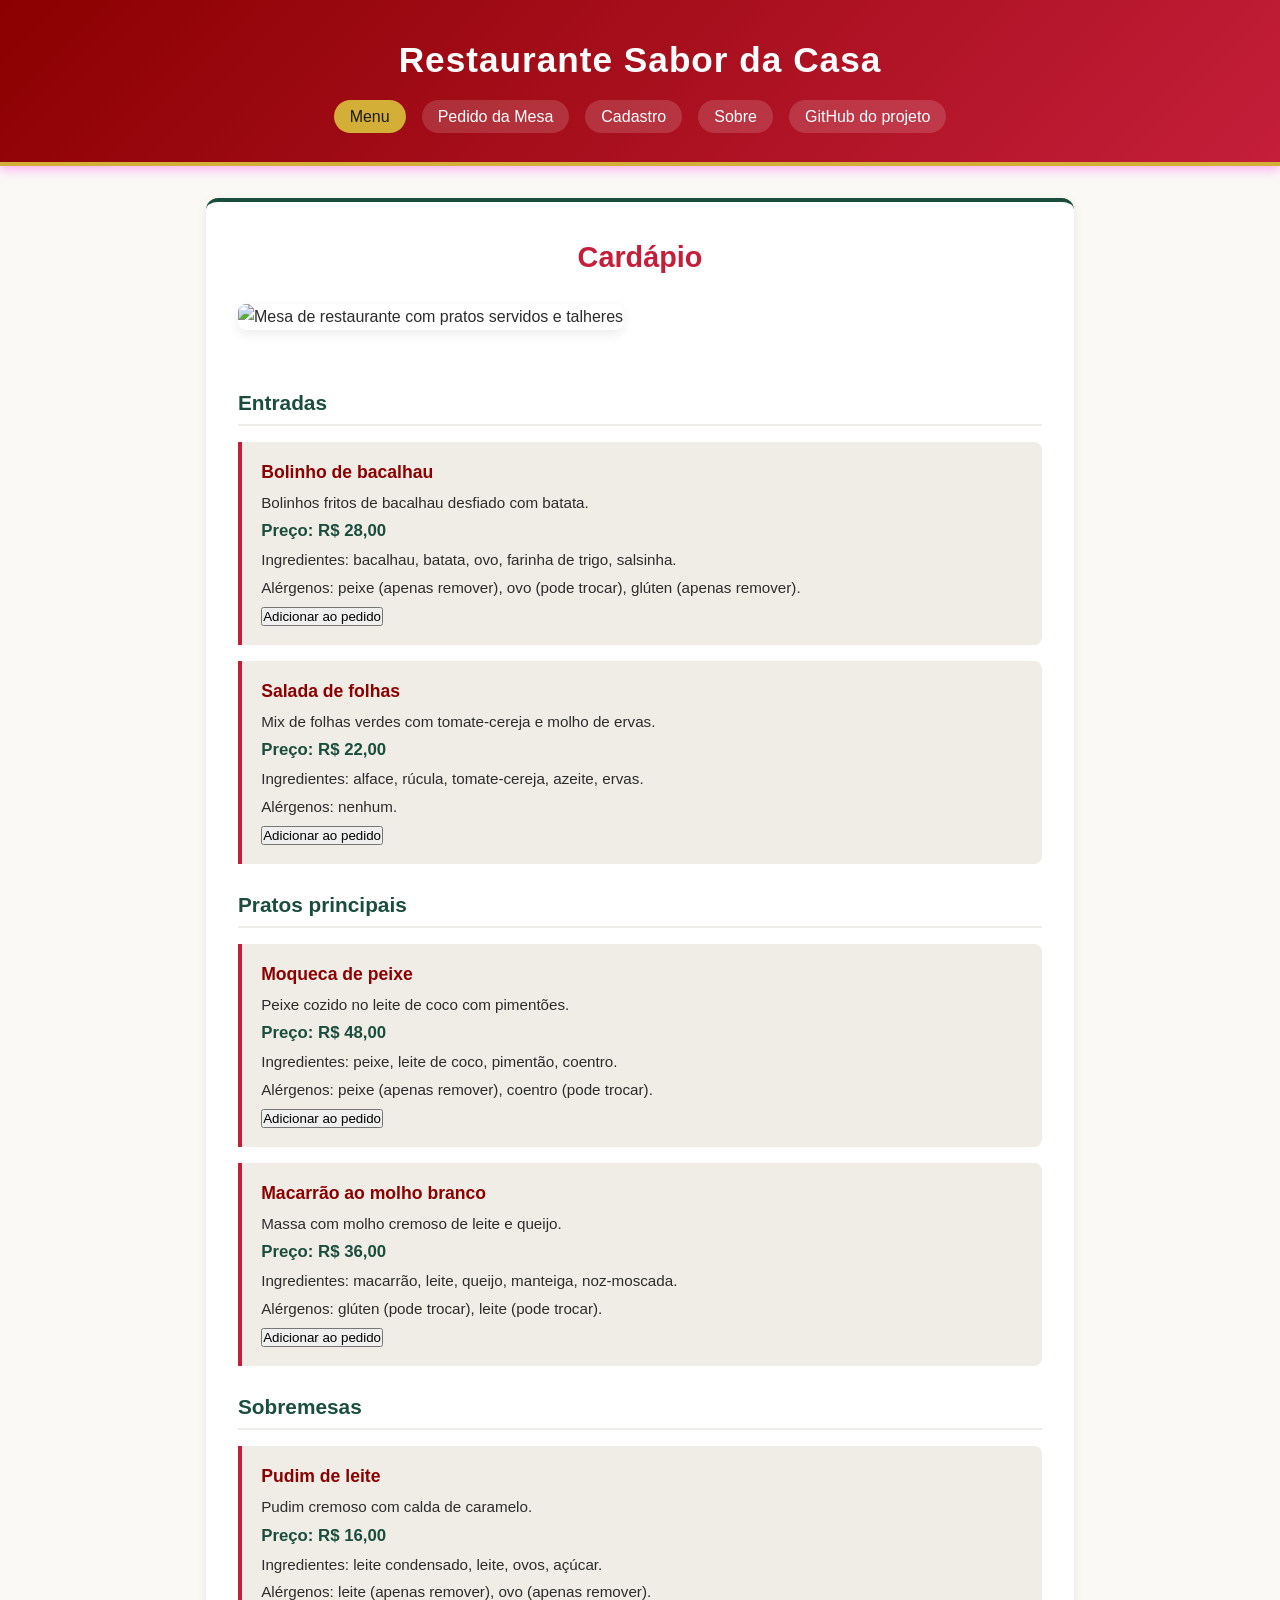
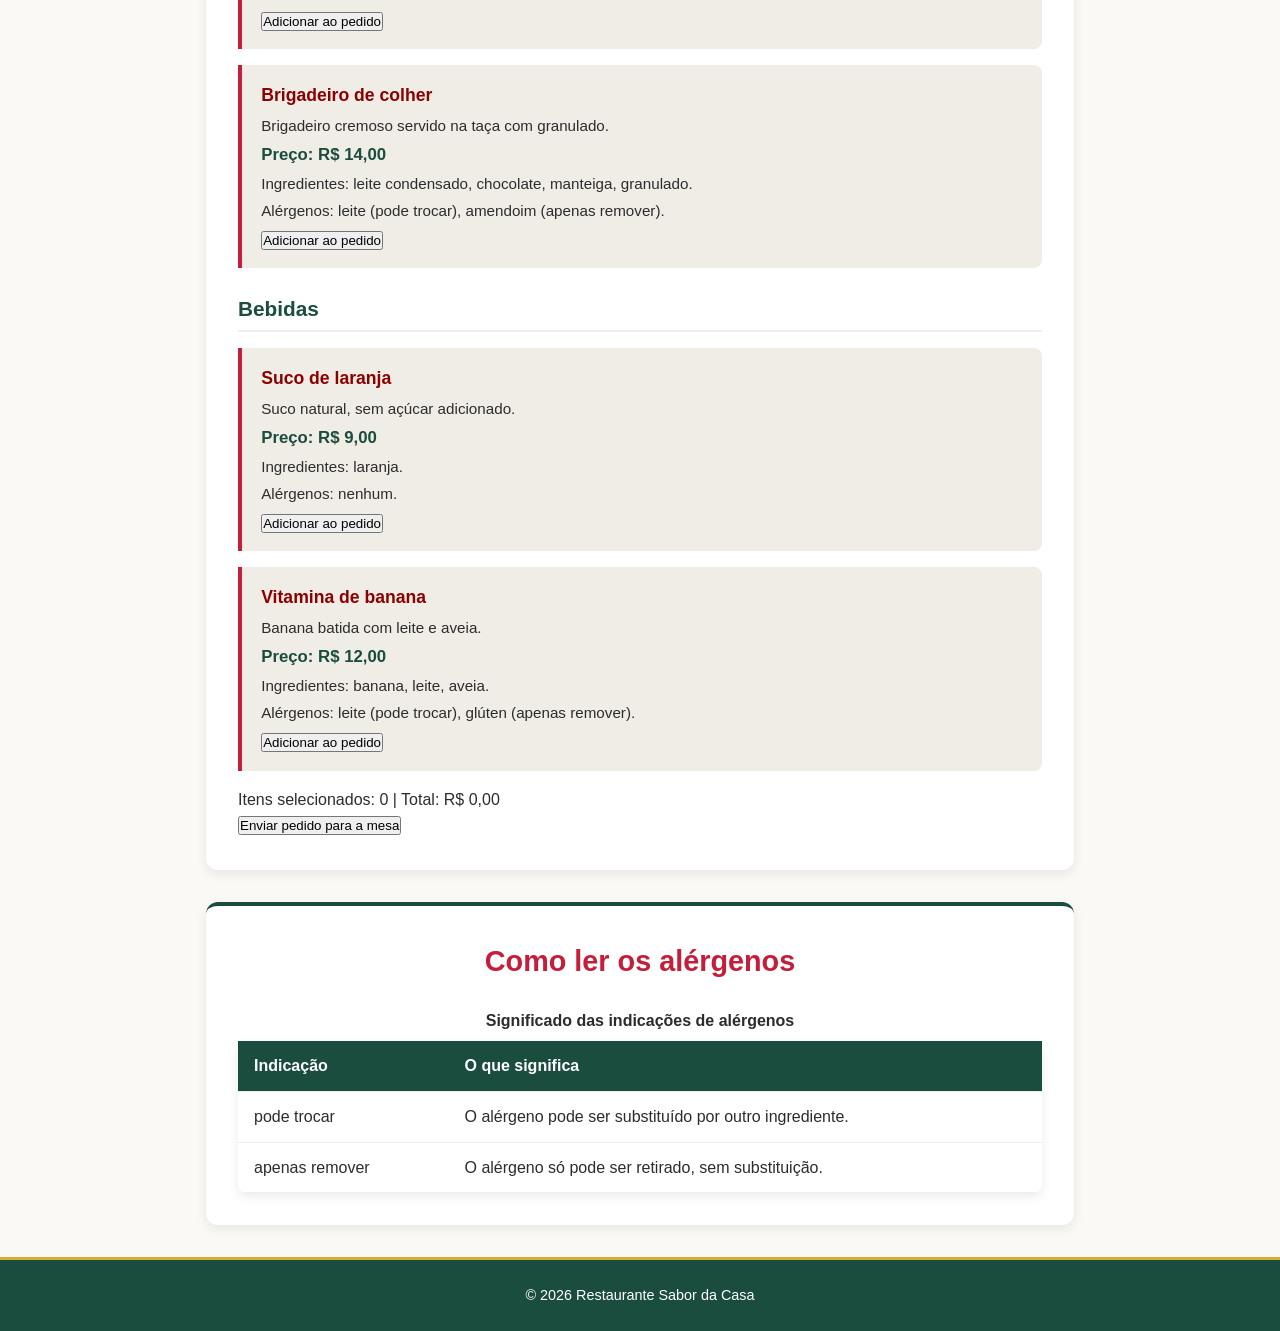
==== commit 327d8a77: "Estrutura Pre-Finalizada" ====
--- a/template/index.html
+++ b/template/index.html
@@ -1,29 +1,24 @@
 <!DOCTYPE html>
-<!-- lang="pt-BR": avisa ao navegador e aos leitores de tela que a página é em português do Brasil -->
 <html lang="pt-BR">
 <head>
-  <!-- charset UTF-8: faz acentos e "ç" aparecerem corretamente -->
   <meta charset="UTF-8">
-  <!-- viewport: prepara a página para o celular (o CSS virá depois) -->
   <meta name="viewport" content="width=device-width, initial-scale=1.0">
   <title>Menu - Restaurante Sabor da Casa</title>
+  <link rel="stylesheet" href="css/indexStyle.css">
 </head>
 <body>
 
-  <!-- CABEÇALHO: título principal (h1 único) + navegação -->
   <header>
     <h1>Restaurante Sabor da Casa</h1>
 
-    <!-- NAVEGAÇÃO: igual nas 3 páginas -->
     <nav>
       <ul>
-        <!-- aria-current="page" marca a página onde o usuário está -->
         <li><a href="index.html" aria-current="page">Menu</a></li>
+        <li><a href="pedido_mesa.html">Pedido da Mesa</a></li>
         <li><a href="cadastro.html">Cadastro</a></li>
         <li><a href="sobre.html">Sobre</a></li>
-        <!-- Link externo: abre em nova aba, com proteção (rel) -->
         <li>
-          <a href="https://github.com/USUARIO/REPOSITORIO" target="_blank" rel="noopener noreferrer">GitHub do projeto</a>
+          <a href="https://github.com/jrodrigo340/RestauranteSystem" target="_blank" rel="noopener noreferrer">GitHub do projeto</a>
         </li>
       </ul>
     </nav>
@@ -34,7 +29,7 @@
     <!-- SECTION 1: o cardápio -->
     <section>
       <h2>Cardápio</h2>
-      <img src="https://imgs.search.brave.com/HwuCGvrEOH8KrvF6YBxlcYvrhTo9wOvpcSZVt6rP_HE/rs:fit:860:0:0:0/g:ce/aHR0cHM6Ly91cy4x/MjNyZi5jb20vNDUw/d20vbWVsbmlra3Jn/L21lbG5pa2tyZzE3/MDEvbWVsbmlra3Jn/MTcwMTAwMDY3Lzcw/NTM3NDUzLW1lc2Et/c2VydmlkYS1lbS11/bS1yZXN0YXVyYW50/ZS1jb25jZW50cmUt/c2UtZW0tcGVydG8t/ZGUtdmlkcm8tZS1w/cmF0by5qcGc_dmVy/PTY" alt="Mesa de restaurante com pratos servidos e talheres">
+      <img src="https://tse2.mm.bing.net/th/id/OIP.XryNT2cHGrBVP26JH4kzcwHaGG?r=0&rs=1&pid=ImgDetMain&o=7&rm=3" alt="Mesa de restaurante com pratos servidos e talheres">
 
       <!-- ENTRADAS -->
       <h3>Entradas</h3>
@@ -45,6 +40,7 @@
         <p>Preço: R$ 28,00</p>
         <p>Ingredientes: bacalhau, batata, ovo, farinha de trigo, salsinha.</p>
         <p>Alérgenos: peixe (apenas remover), ovo (pode trocar), glúten (apenas remover).</p>
+        <button type="button">Adicionar ao pedido</button>
       </article>
 
       <article>
@@ -53,6 +49,7 @@
         <p>Preço: R$ 22,00</p>
         <p>Ingredientes: alface, rúcula, tomate-cereja, azeite, ervas.</p>
         <p>Alérgenos: nenhum.</p>
+        <button type="button">Adicionar ao pedido</button>
       </article>
 
       <!-- PRATOS PRINCIPAIS -->
@@ -64,6 +61,7 @@
         <p>Preço: R$ 48,00</p>
         <p>Ingredientes: peixe, leite de coco, pimentão, coentro.</p>
         <p>Alérgenos: peixe (apenas remover), coentro (pode trocar).</p>
+        <button type="button">Adicionar ao pedido</button>
       </article>
 
       <article>
@@ -72,6 +70,7 @@
         <p>Preço: R$ 36,00</p>
         <p>Ingredientes: macarrão, leite, queijo, manteiga, noz-moscada.</p>
         <p>Alérgenos: glúten (pode trocar), leite (pode trocar).</p>
+        <button type="button">Adicionar ao pedido</button>
       </article>
 
       <!-- SOBREMESAS -->
@@ -83,6 +82,7 @@
         <p>Preço: R$ 16,00</p>
         <p>Ingredientes: leite condensado, leite, ovos, açúcar.</p>
         <p>Alérgenos: leite (apenas remover), ovo (apenas remover).</p>
+        <button type="button">Adicionar ao pedido</button>
       </article>
 
       <article>
@@ -91,6 +91,7 @@
         <p>Preço: R$ 14,00</p>
         <p>Ingredientes: leite condensado, chocolate, manteiga, granulado.</p>
         <p>Alérgenos: leite (pode trocar), amendoim (apenas remover).</p>
+        <button type="button">Adicionar ao pedido</button>
       </article>
 
       <!-- BEBIDAS -->
@@ -102,15 +103,26 @@
         <p>Preço: R$ 9,00</p>
         <p>Ingredientes: laranja.</p>
         <p>Alérgenos: nenhum.</p>
+        <button type="button">Adicionar ao pedido</button>
       </article>
 
-      <article>
-        <h4>Vitamina de banana</h4>
-        <p>Banana batida com leite e aveia.</p>
-        <p>Preço: R$ 12,00</p>
-        <p>Ingredientes: banana, leite, aveia.</p>
-        <p>Alérgenos: leite (pode trocar), glúten (apenas remover).</p>
-      </article>
+      <div class="resumo">
+        <article>
+          <h4>Vitamina de banana</h4>
+          <p>Banana batida com leite e aveia.</p>
+          <p>Preço: <strong id="quant">R$ 12,00</strong></p>
+          <p>Ingredientes: banana, leite, aveia.</p>
+          <p>Alérgenos: leite (pode trocar), glúten (apenas remover).</p>
+          <button type="button">Adicionar ao pedido</button>
+        </article>
+      </div>
+
+      <!-- NOVO: Resumo rápido e botão para enviar os pedidos para produto_mesa.html -->
+      <div class="acoes-pedido">
+        <p id="status-pedido">Itens selecionados: 0 | Total: R$ 0,00</p>
+        <button type="button" id="btn-enviar-mesa">Enviar pedido para a mesa</button>
+      </div>
+
     </section>
 
     <!-- SECTION 2: legenda, para entender as indicações de alérgenos -->
@@ -139,10 +151,11 @@
 
   </main>
 
-  <!-- RODAPÉ -->
   <footer>
     <p>&copy; 2026 Restaurante Sabor da Casa</p>
   </footer>
 
+  <script src="js/script.js"></script>
+
 </body>
 </html>
--- a/template/css/indexStyle.css
+++ b/template/css/indexStyle.css
@@ -0,0 +1,203 @@
+/* ==========================================
+   VARIÁVEIS E CONFIGURAÇÕES GLOBAIS
+   ========================================== */
+:root {
+  --vermelho-natal: #8b0000;      /* Vermelho escuro/vinho elegante */
+  --vermelho-vivo: #c41e3a;       /* Vermelho Natal clássico */
+  --verde-pinheiro: #1b4d3e;      /* Verde suave de pinheiro */
+  --dourado: #d4af37;             /* Dourado para detalhes */
+  --branco-neve: #faf9f6;         /* Fundo levemente off-white */
+  --cinza-escuro: #2c2c2c;        /* Texto principal */
+  --cinza-claro: #f0ede6;         /* Fundo de cards */
+  --sombra-suave: 0 4px 12px rgba(0, 0, 0, 0.08);
+  --transicao: all 0.3s ease;
+}
+
+* {
+  margin: 0;
+  padding: 0;
+  box-sizing: border-box;
+}
+
+body {
+  font-family: 'Segoe UI', Tahoma, Geneva, Verdana, sans-serif;
+  background-color: var(--branco-neve);
+  color: var(--cinza-escuro);
+  line-height: 1.6;
+}
+
+/* ==========================================
+   CABEÇALHO E NAVEGAÇÃO
+   ========================================== */
+header {
+  background: linear-gradient(135deg, var(--vermelho-natal), var(--vermelho-vivo));
+  color: #fff;
+  padding: 2rem 1rem;
+  text-align: center;
+  box-shadow: 0 4px 10px rgba(255, 110, 236, 0.514);
+  border-bottom: 4px solid var(--dourado);
+}
+
+header h1 {
+  font-size: 2.2rem;
+  margin-bottom: 1rem;
+  letter-spacing: 1px;
+}
+
+nav ul {
+  list-style: none;
+  display: flex;
+  justify-content: center;
+  flex-wrap: wrap;
+  gap: 1rem;
+}
+
+nav a {
+  color: #fff;
+  text-decoration: none;
+  padding: 0.5rem 1rem;
+  border-radius: 20px;
+  background-color: rgba(255, 255, 255, 0.15);
+  transition: var(--transicao);
+  font-weight: 500;
+}
+
+nav a:hover,
+nav a[aria-current="page"] {
+  background-color: var(--dourado);
+  color: #1a1a1a;
+  transform: translateY(-2px);
+}
+
+/* ==========================================
+   ESTRUTURA PRINCIPAL (<main>)
+   ========================================== */
+main {
+  max-width: 900px;
+  margin: 2rem auto;
+  padding: 0 1rem;
+}
+
+section {
+  background: #fff;
+  border-radius: 12px;
+  padding: 2rem;
+  margin-bottom: 2rem;
+  box-shadow: var(--sombra-suave);
+  border-top: 4px solid var(--verde-pinheiro);
+}
+
+h2 {
+  color: var(--vermelho-vivo);
+  font-size: 1.8rem;
+  margin-bottom: 1.5rem;
+  text-align: center;
+}
+
+/* Imagem principal do cardápio */
+section > img {
+  width: 100%;
+  max-height: 350px;
+  object-fit: cover;
+  border-radius: 8px;
+  margin-bottom: 2rem;
+  box-shadow: var(--sombra-suave);
+}
+
+h3 {
+  color: var(--verde-pinheiro);
+  font-size: 1.3rem;
+  margin: 1.5rem 0 1rem 0;
+  border-bottom: 2px solid var(--cinza-claro);
+  padding-bottom: 0.3rem;
+}
+
+/* ==========================================
+   ITENS DO CARDÁPIO (<article>)
+   ========================================== */
+article {
+  background-color: var(--cinza-claro);
+  border-left: 4px solid var(--vermelho-vivo);
+  padding: 1rem 1.2rem;
+  margin-bottom: 1rem;
+  border-radius: 0 8px 8px 0;
+  transition: var(--transicao);
+}
+
+article:hover {
+  transform: translateX(4px);
+  background-color: #eae5dc;
+}
+
+article h4 {
+  color: var(--vermelho-natal);
+  font-size: 1.1rem;
+  margin-bottom: 0.3rem;
+}
+
+article p {
+  font-size: 0.95rem;
+  margin-bottom: 0.2rem;
+}
+
+/* Destacando o preço */
+article p:nth-of-type(2) {
+  font-weight: bold;
+  color: var(--verde-pinheiro);
+  font-size: 1.05rem;
+}
+
+/* ==========================================
+   TABELA DE ALÉRGENOS
+   ========================================== */
+table {
+  width: 100%;
+  border-collapse: collapse;
+  margin-top: 1rem;
+  background: #fff;
+  border-radius: 8px;
+  overflow: hidden;
+  box-shadow: var(--sombra-suave);
+}
+
+caption {
+  font-weight: bold;
+  margin-bottom: 0.5rem;
+  color: var(--cinza-escuro);
+}
+
+th, td {
+  padding: 0.75rem 1rem;
+  text-align: left;
+  border-bottom: 1px solid var(--cinza-claro);
+}
+
+th {
+  background-color: var(--verde-pinheiro);
+  color: #fff;
+}
+
+tr:hover {
+  background-color: var(--cinza-claro);
+}
+
+/* ==========================================
+   RODAPÉ
+   ========================================== */
+footer {
+  text-align: center;
+  padding: 1.5rem;
+  background-color: var(--verde-pinheiro);
+  color: #fff;
+  font-size: 0.9rem;
+  border-top: 3px solid var(--dourado);
+}
+a {
+  color: #fff;
+  text-decoration: none;
+  padding: 0.5rem 1rem;
+  border-radius: 20px;
+  background-color: rgba(255, 255, 255, 0.15);
+  transition: var(--transicao);
+  font-weight: 500;
+}
